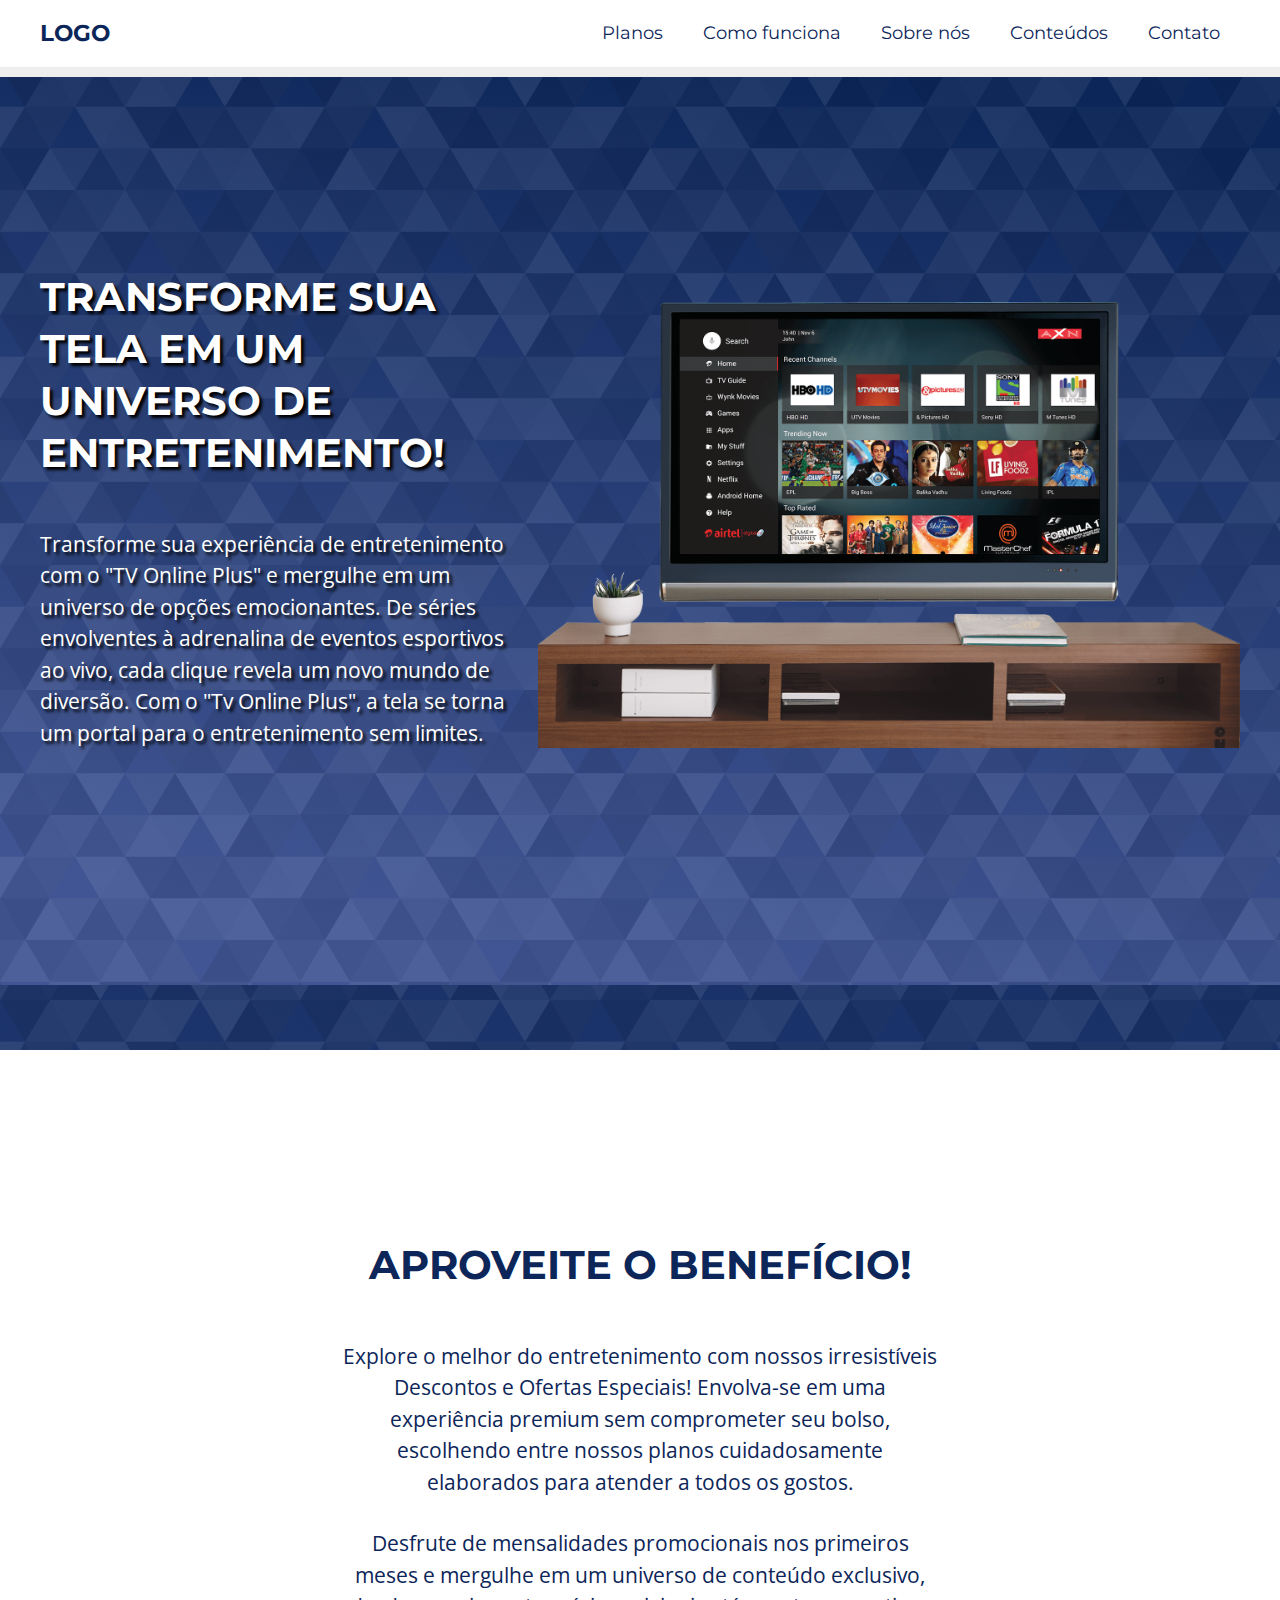
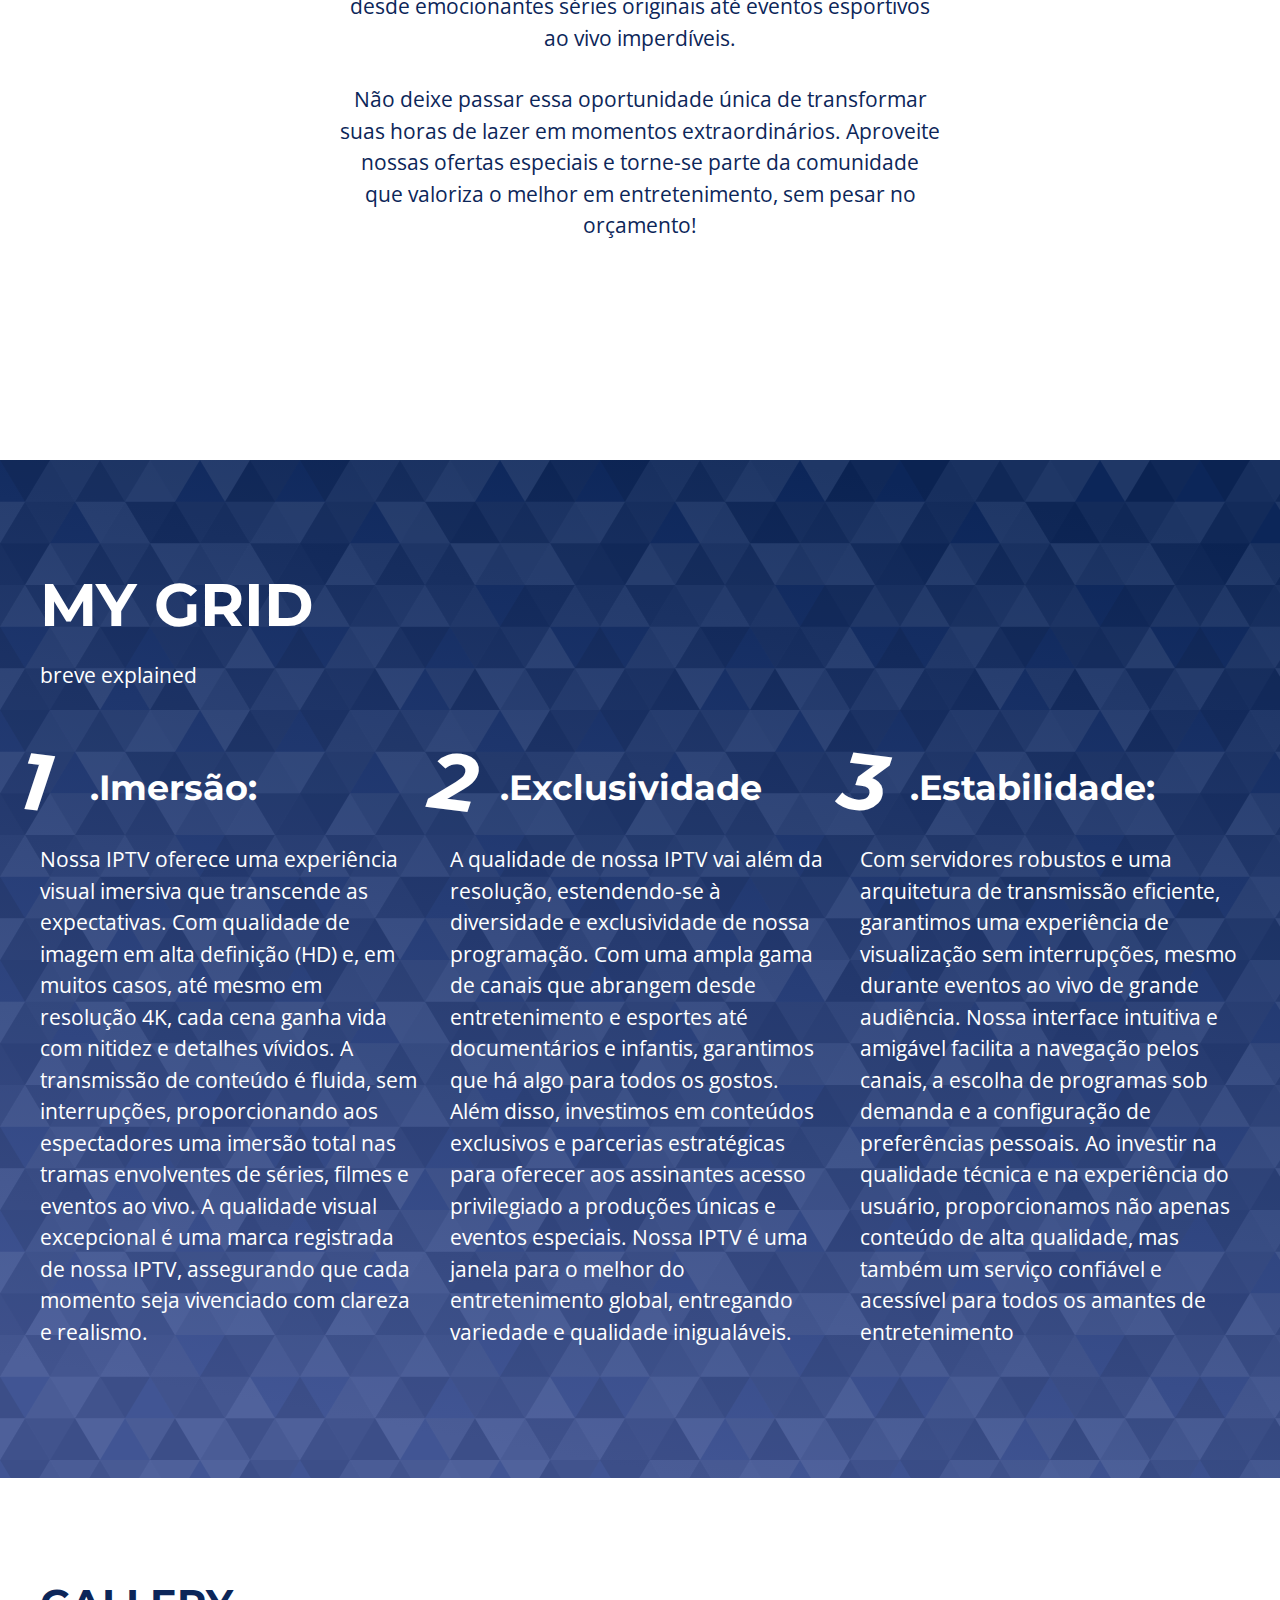
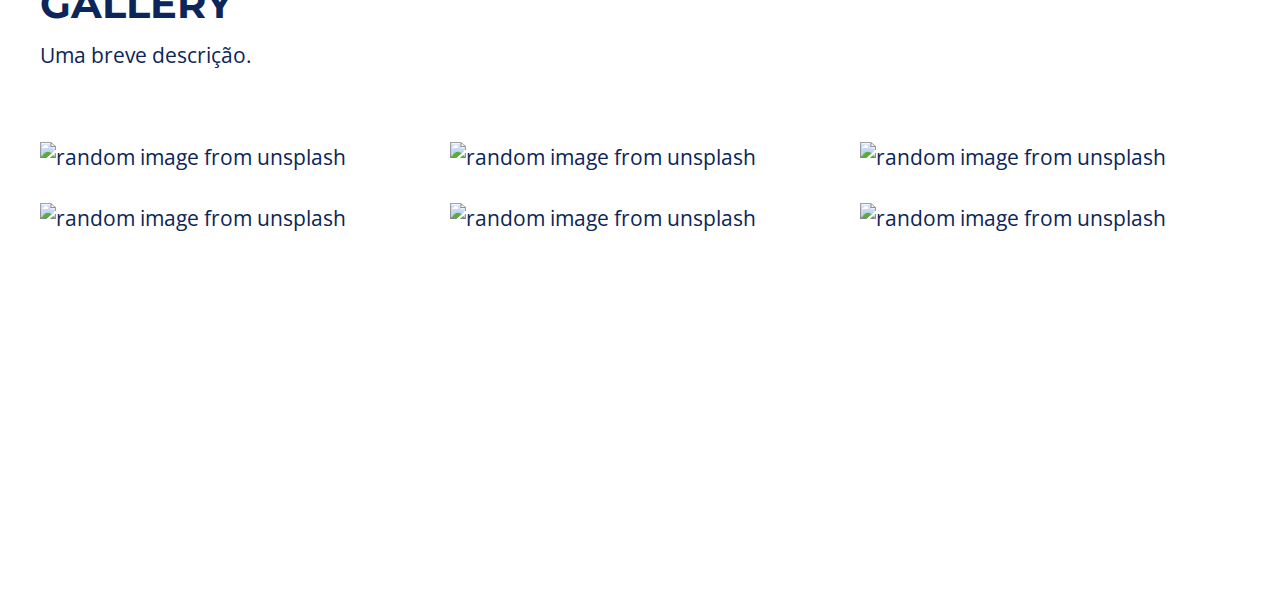
==== index.html @ d96ea889 "grid-img" ====
<!DOCTYPE html>
<html lang="pt-BR">
  <head>
    <meta charset="UTF-8" />
    <meta name="viewport" content="width=device-width, initial-scale=1.0" />

    <link
      href="https://fonts.googleapis.com/css2?family=Montserrat:wght@900&family=Open+Sans:ital,wght@0,400;0,700;1,400&display=swap"
      rel="stylesheet"
    />
    <!--  -->
    <link rel="stylesheet" href="./assets/styles/variables.css" />
    <link rel="stylesheet" href="./assets/styles/elements.css" />
    <link rel="stylesheet" href="./assets/styles/classes.css" />
    <link rel="stylesheet" href="./assets/styles/menu.css" />
    <link rel="stylesheet" href="./assets/styles/style.css" />

    <link rel="preconnect" href="https://fonts.googleapis.com" />
    <link rel="preconnect" href="https://fonts.gstatic.com" crossorigin />
    <link rel="preconnect" href="https://fonts.gstatic.com" />

    <title>Tv Online Plus</title>
  </head>

  <body class="main-bg">
    <aside class="menu white-bg">
      <div class="main-content menu-content">
        <h1><a href="#">logo</a></h1>
        <nav>
          <ul>
            <li><a href="#">Planos</a></li>
            <li><a href="#top3">Como funciona</a></li>
            <li><a href="#grid-one">Sobre nós</a></li>
            <li><a href="#gallery">Conteúdos</a></li>
            <li><a href="#">Contato</a></li>
          </ul>
        </nav>
      </div>
    </aside>

    <div id="intro" class="menu-spacing"></div>

    <section class="intro main-bg section">
      <div class="main-content intro-content">
        <div class="intro-text-content">
          <h2>Transforme sua tela em um universo de entretenimento!</h2>
          <p>
            Transforme sua experiência de entretenimento com o "TV Online Plus"
            e mergulhe em um universo de opções emocionantes. De séries
            envolventes à adrenalina de eventos esportivos ao vivo, cada clique
            revela um novo mundo de diversão. Com o "Tv Online Plus", a tela se
            torna um portal para o entretenimento sem limites.
          </p>
        </div>

        <div class="intro-img">
          <img src="./assets/img/intro-tv.png" alt="descrever imagem" />
        </div>
      </div>
    </section>
    <div id="top3" class="menu-spacing"></div>

    <section class="white-bg section">
      <div class="main-content top3-content">
        <h2>Aproveite o benefício!</h2>
        <p>
          Explore o melhor do entretenimento com nossos irresistíveis Descontos
          e Ofertas Especiais! Envolva-se em uma experiência premium sem
          comprometer seu bolso, escolhendo entre nossos planos cuidadosamente
          elaborados para atender a todos os gostos.
        </p>
        <p>
          Desfrute de mensalidades promocionais nos primeiros meses e mergulhe
          em um universo de conteúdo exclusivo, desde emocionantes séries
          originais até eventos esportivos ao vivo imperdíveis.
        </p>
        <p>
          Não deixe passar essa oportunidade única de transformar suas horas de
          lazer em momentos extraordinários. Aproveite nossas ofertas especiais
          e torne-se parte da comunidade que valoriza o melhor em
          entretenimento, sem pesar no orçamento!
        </p>
      </div>
    </section>

    <!-- <div id="grid-one" class="menu-spacing"></div> -->

    <section id="grid-one" class="grid-one main-bg section">
      <div class="main-content grid-one-content">
        <h1 class="grid-main-heading">my grid</h1>
        <p class="grid-description">breve explained</p>

        <div class="grid">
          <article>
            <h6>.Imersão:</h6>
            <p>
              Nossa IPTV oferece uma experiência visual imersiva que transcende
              as expectativas. Com qualidade de imagem em alta definição (HD) e,
              em muitos casos, até mesmo em resolução 4K, cada cena ganha vida
              com nitidez e detalhes vívidos. A transmissão de conteúdo é
              fluida, sem interrupções, proporcionando aos espectadores uma
              imersão total nas tramas envolventes de séries, filmes e eventos
              ao vivo. A qualidade visual excepcional é uma marca registrada de
              nossa IPTV, assegurando que cada momento seja vivenciado com
              clareza e realismo.
            </p>
          </article>

          <article>
            <h6>.Exclusividade</h6>
            <p>
              A qualidade de nossa IPTV vai além da resolução, estendendo-se à
              diversidade e exclusividade de nossa programação. Com uma ampla
              gama de canais que abrangem desde entretenimento e esportes até
              documentários e infantis, garantimos que há algo para todos os
              gostos. Além disso, investimos em conteúdos exclusivos e parcerias
              estratégicas para oferecer aos assinantes acesso privilegiado a
              produções únicas e eventos especiais. Nossa IPTV é uma janela para
              o melhor do entretenimento global, entregando variedade e
              qualidade inigualáveis.
            </p>
          </article>
          <article>
            <h6>.Estabilidade:</h6>
            <p>
              Com servidores robustos e uma arquitetura de transmissão
              eficiente, garantimos uma experiência de visualização sem
              interrupções, mesmo durante eventos ao vivo de grande audiência.
              Nossa interface intuitiva e amigável facilita a navegação pelos
              canais, a escolha de programas sob demanda e a configuração de
              preferências pessoais. Ao investir na qualidade técnica e na
              experiência do usuário, proporcionamos não apenas conteúdo de alta
              qualidade, mas também um serviço confiável e acessível para todos
              os amantes de entretenimento
            </p>
          </article>
        </div>
      </div>
    </section>

   
  <section id="gallery" class="grid-one white-bg section">
    <div class="main-content grid-one-content">
      <h2 class="grid-main-heading">Gallery</h2>
      <p class="grid-description">Uma breve descrição.</p>

      <div class="grid">
        <div class="gallery-img">
          <img src="http://source.unsplash.com/random/360x360?r=1" alt="random image from unsplash" />
        </div>
        <div class="gallery-img">
          <img src="http://source.unsplash.com/random/360x360?r=2" alt="random image from unsplash" />
        </div>
        <div class="gallery-img">
          <img src="http://source.unsplash.com/random/360x360?r=3" alt="random image from unsplash" />
        </div>
        <div class="gallery-img">
          <img src="http://source.unsplash.com/random/360x360?r=4" alt="random image from unsplash" />
        </div>
        <div class="gallery-img">
          <img src="http://source.unsplash.com/random/360x360?r=5" alt="random image from unsplash" />
        </div>
        <div class="gallery-img">
          <img src="http://source.unsplash.com/random/360x360?r=6" alt="random image from unsplash" />
        </div>
      </div>
    </div>
  </section>


    <!-- <section  class="section white-bg">
     <div  class="main-content">

       <h1 id="gallery">teste</h1>
     </div>
    </section> -->

    <!--  -->
    <script src="./js/motor.js" defer></script>
  </body>
</html>
---- assets/styles/variables.css ----
/*
font-family: 'Montserrat Alternates', sans-serif;
font-family: 'Open Sans', sans-serif;
*/

:root{
    --primary-color: #0C2659;
    --secondary-color: #DC134c;
    --white-color: #ffffff;
    --light-gray-color: #EEEEEE;
    --gap: 3rem;
}
---- assets/styles/elements.css ----
* {
    margin: 0;
    padding: 0;
}

html{
    font-size: 62.5%;
    scroll-behavior: smooth;
}

body{
    font-family: 'Open Sans', sans-serif;
    font-size: 2.1rem;
    color: var(--primary-color);
    line-height: 1.5;
}


h1, h2, h3, h4, h5, h6 {
    font-family: 'Montserrat', sans-serif;
}

h1{
    font-size: 6rem;
    text-transform: uppercase;
}

h2{
    font-size: 4.0rem;
    margin-bottom: 5rem;
    text-transform: uppercase;
    line-height: 1.3;
}


h3{
    font-size: 5rem;
}

h4{
    font-size: 4.5rem;
}

h5{
    font-size: 4rem;
}

h6{
    font-size: 3.5rem;
}

a{
    text-decoration: none;
}

p{
    margin-bottom: 3rem;
}
---- assets/styles/classes.css ----
.main-bg{
    color: var(--white-color);
    background-image: url(/assets/img/bg-subtle-prism.svg);
    background-size: cover;
    background-position: center center;
    

}
.white-bg{
    background: var(--white-color);
    color: var(--primary-color);
}

.main-content{
    max-width: 120rem;
    margin: 0 auto;
    padding: 10rem var(--gap);
    /* padding-top: 0;
    padding-bottom: 0; */
}

.section{
    min-height: 80vh;
}

.menu-spacing{
    height: 6.5rem;background: none;
}
---- assets/styles/menu.css ----
.menu{
    position:fixed;
    top: 0;
    left: 0;
    right: 0;
    width: 100%;
    z-index: 1;
    border-bottom: 1rem solid var(--light-gray-color);
    
}

.menu h1{
    color: var(--primary-color);
    font-size: 2.3rem;
}
.menu h1 a{
    color: inherit;
}

.menu-content{
    display: flex;
    justify-content: space-between;
    align-items: center;
    padding-top: 0;
    padding-bottom: 0;
}

.menu ul{
    list-style: none;
    display: flex;
    margin-bottom: 0;
}

.menu ul li a{
    display: block;
    padding: 2rem;
    font-size: 1.8rem;
    font-family: 'Montserrat', sans-serif;
    color: var(--primary-color);
    position: relative;
}

.menu ul li a::after{
    content: '';
    position: absolute;
    bottom: 1rem;
    left: 50%;
    width: 0;
    height: 0.3rem;
    background: var(--secondary-color);
    transition: all 300ms ease-in-out;
}

.menu ul li a:hover::after{
    width: 50%;
    left: 25%;
}
---- assets/styles/style.css ----
.intro-content{
    position: relative;
    /* top: 1rem; */
    display: grid;
    grid-template-columns: 1fr 1.5fr;
    gap: var(--gap);
    min-height: 80vh;
}

.intro-text-content, .intro-img{
    text-shadow: 3px 3px 3px black;
    display: flex;
    flex-flow: column wrap;
    justify-content: center;
}
.intro-img img,
.intro-img svg {
    /* display: flex; */
    max-width: 100%;
    height: auto;
}

.top3-content{
    max-width: 60rem;
    display: flex;
    flex-direction: column;
    flex-wrap: nowrap;
    justify-content: center;
    height: 90vh;
    text-align: center;
}

.grid-one-content{
    display: flex;
    flex-flow: column wrap;
    justify-content: center;
    /* height: 100vh; */
}

.grid{
    display: grid;
    grid-template-columns: repeat(3, 1fr);
    gap: var(--gap);
    counter-reset: grid-counter;
}

.grid h6{
    position: relative;
    padding-left: 5rem;
    padding-bottom: 3rem;
}

.grid h6::before{
    counter-increment: grid-counter;
    content: counter(grid-counter);
    position: absolute;
    font-size: 8rem;
    font-style: italic;
    top: -4rem;
    left: -2rem;
    transform: rotate(7deg);

}

.grid-main-heading{
    margin-bottom: 1rem;
}

.grid-description{
    padding-bottom: 4rem;
}

.gallery-img {
    width: 100%;
    max-width: 36rem;
    max-height: 36rem;
    overflow: hidden;
  }

.gallery-img img {
    transition: all 300ms ease-in-out;
  }
  
  .gallery-img img:hover {
    transform: translate(-3%, 3%) scale(1.2) rotate(5deg);
  }
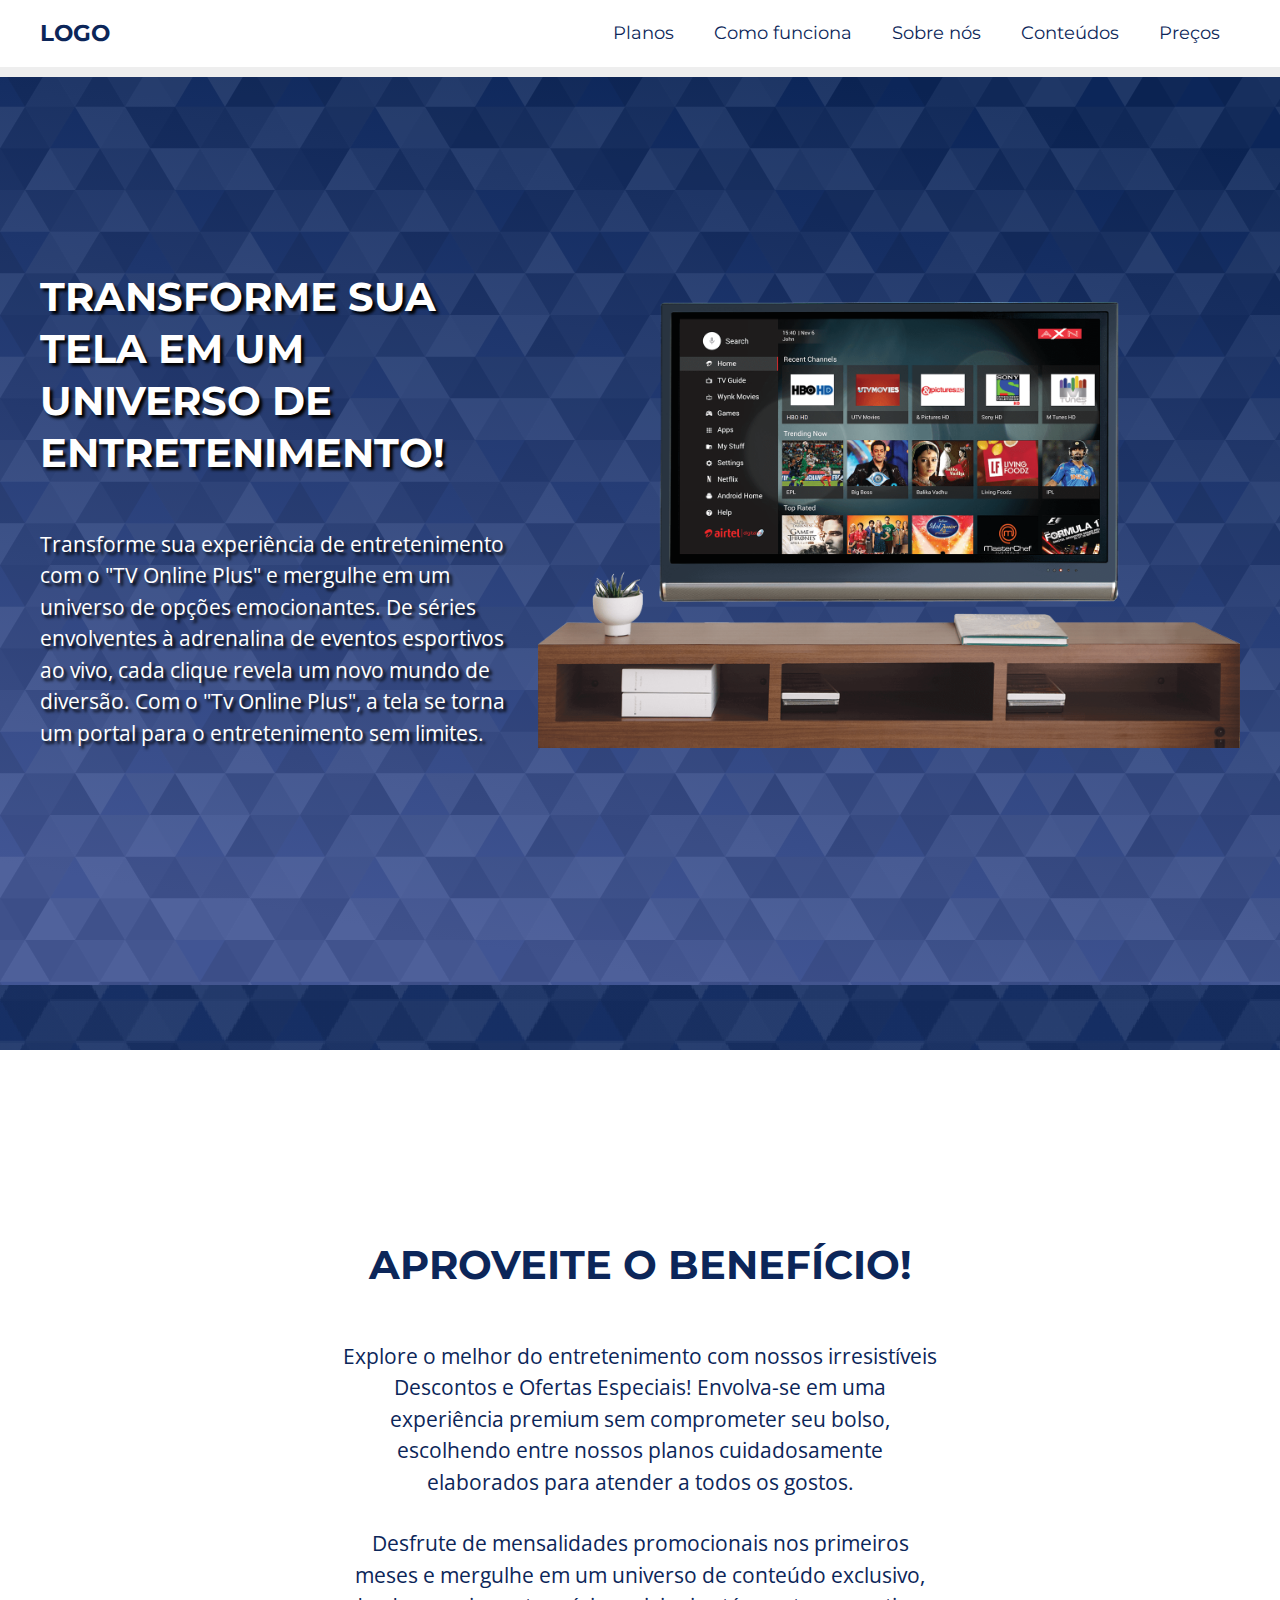
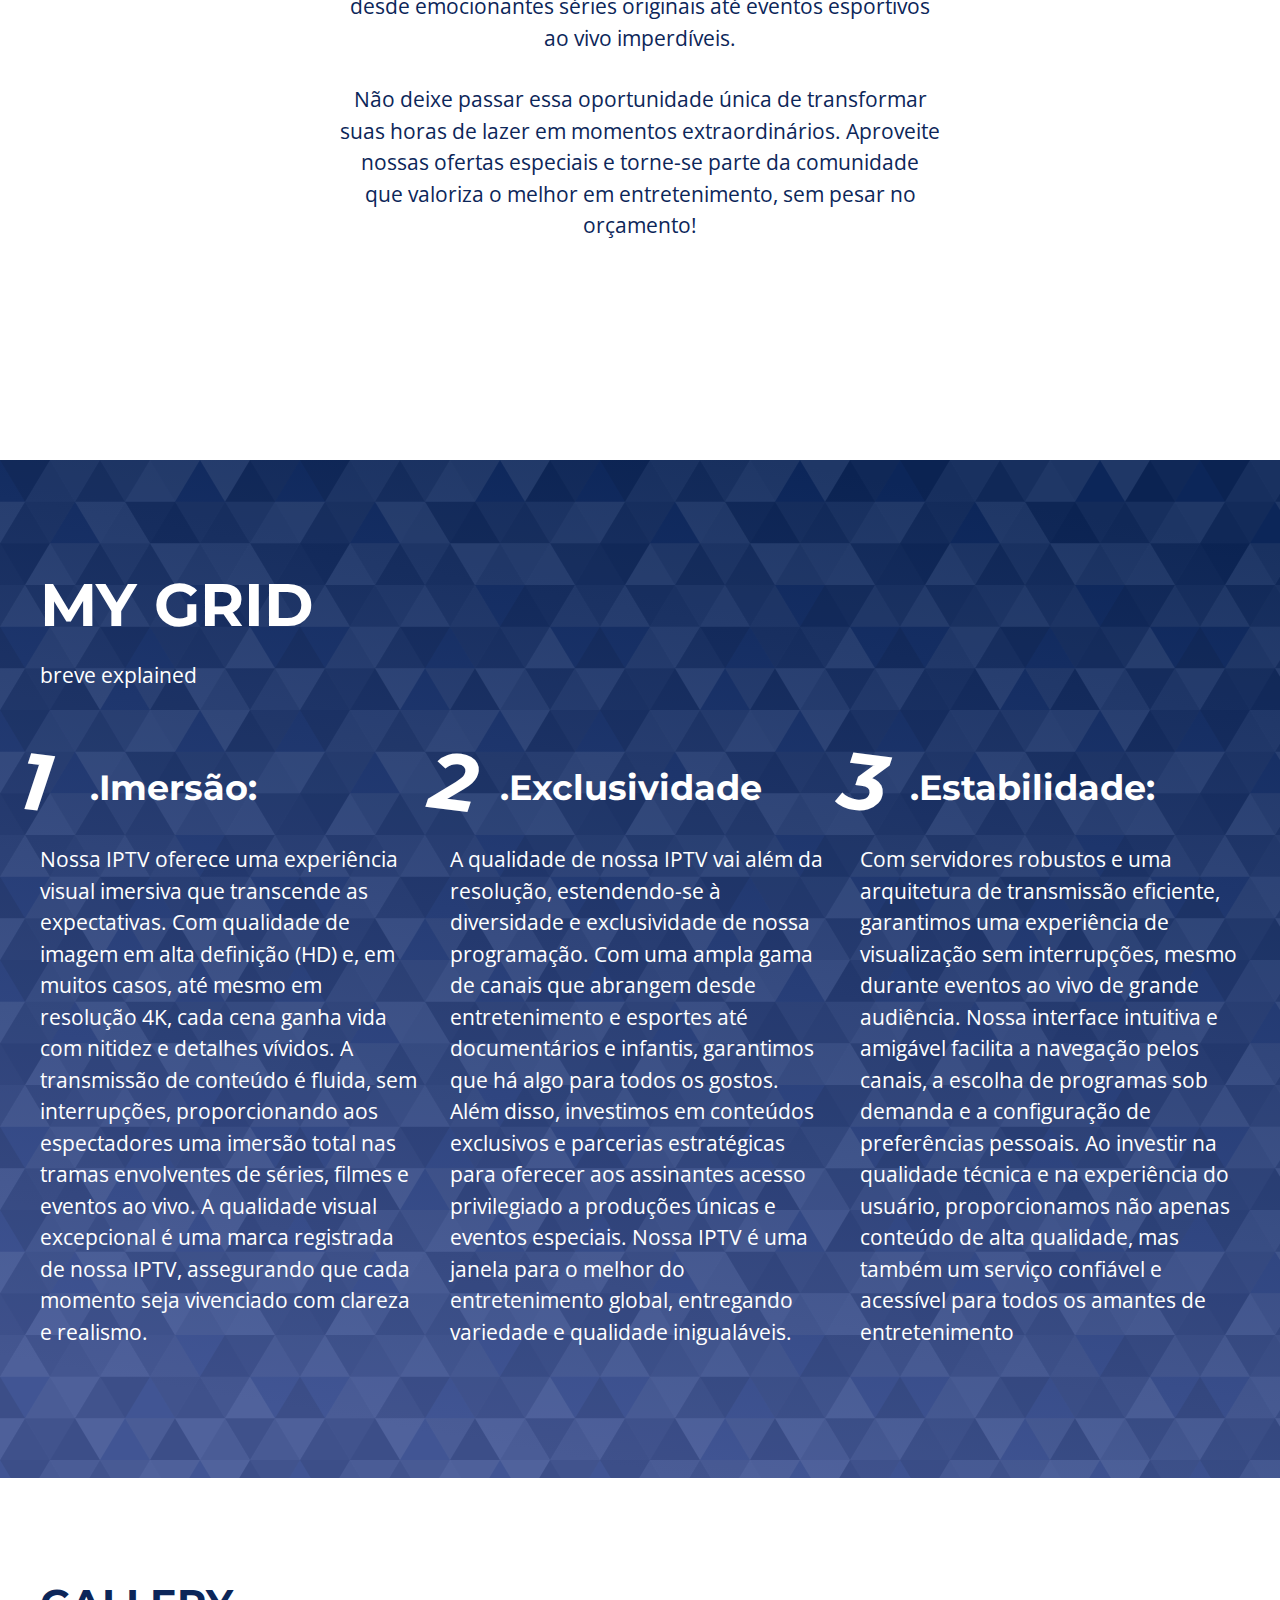
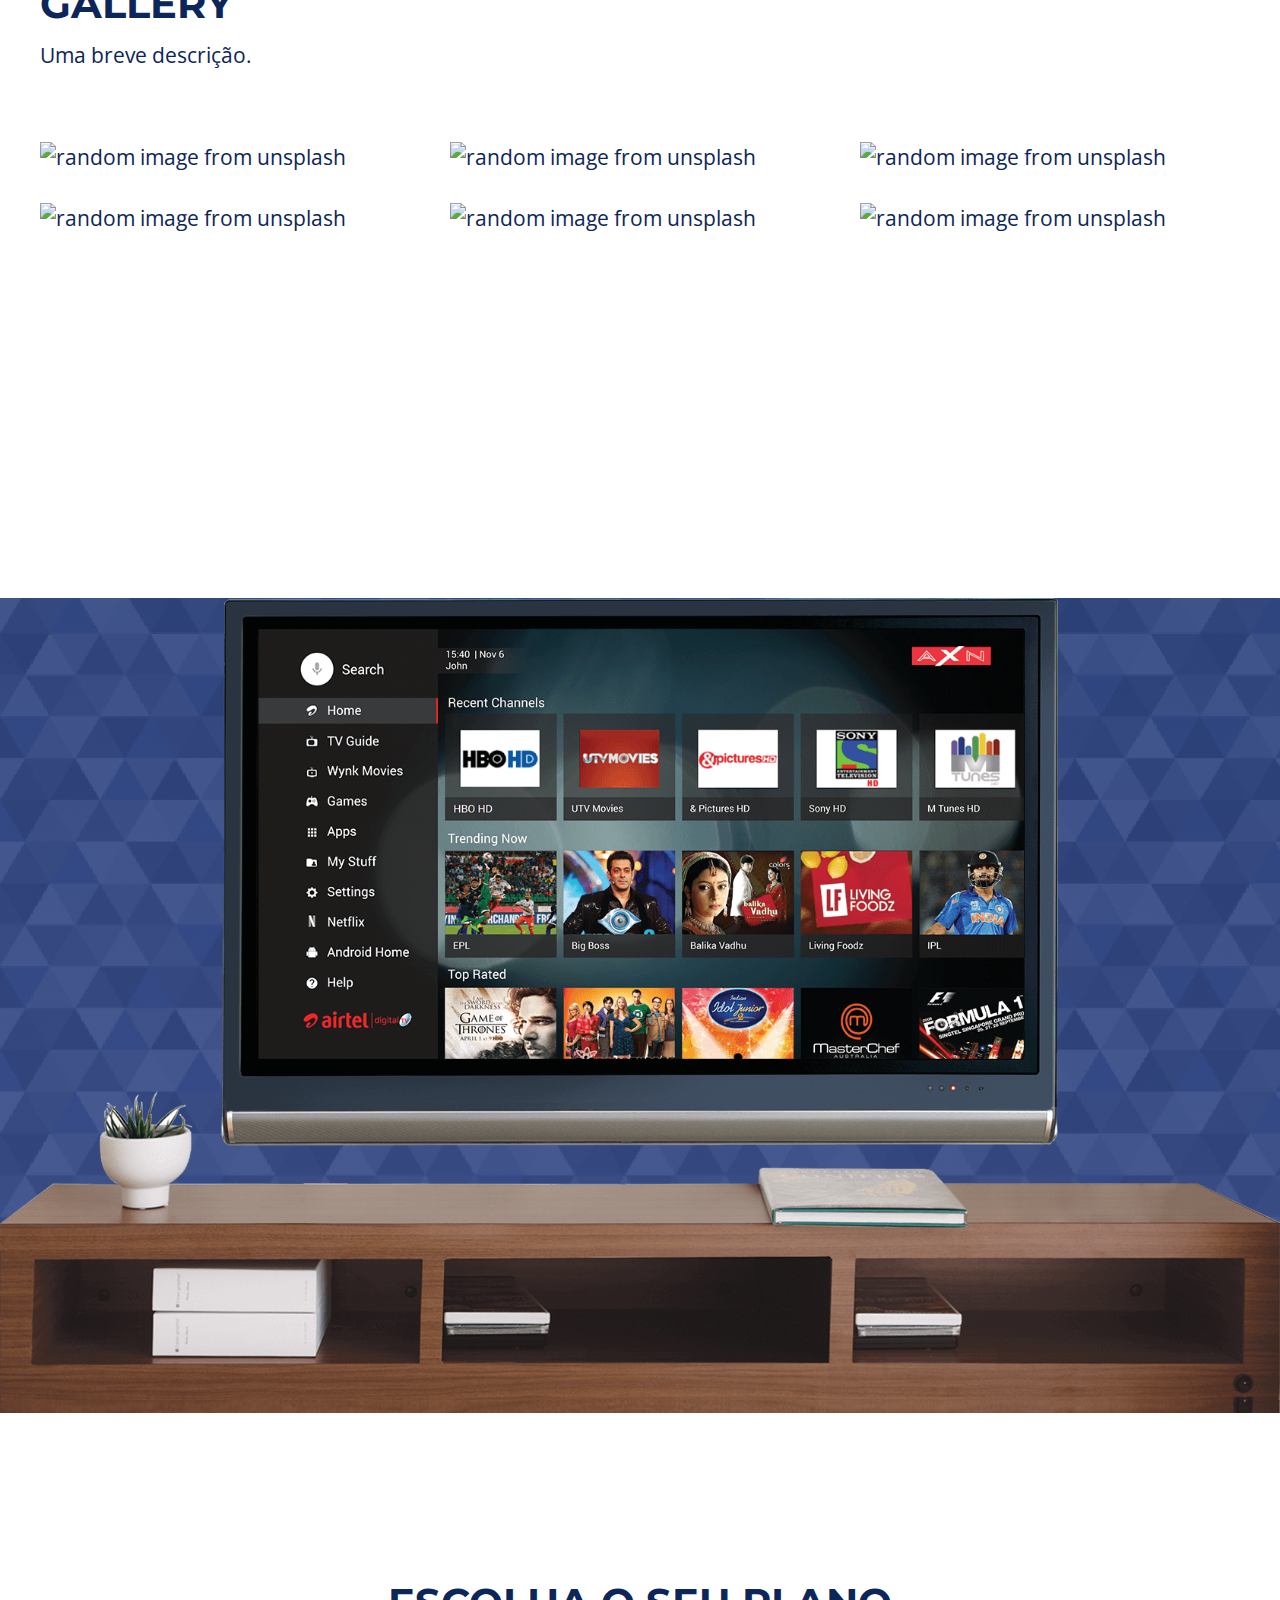
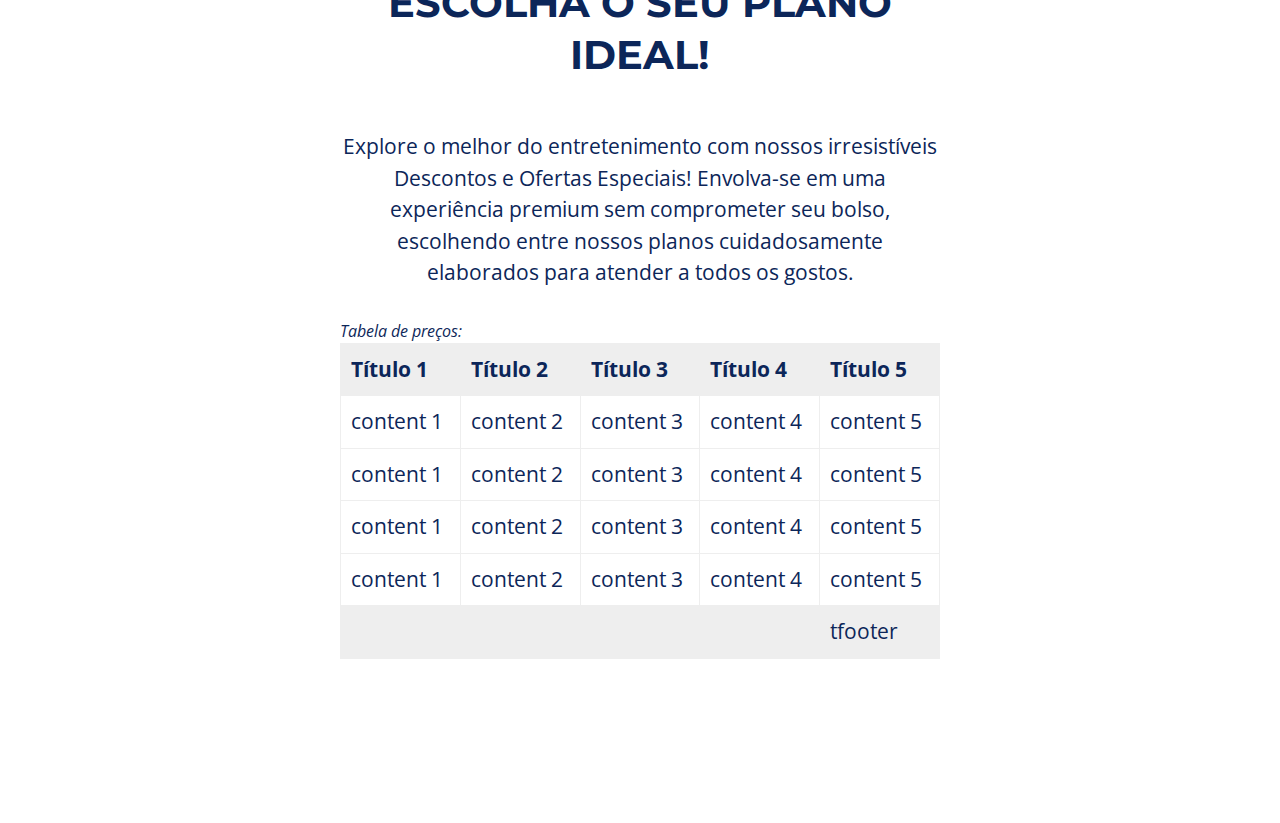
==== commit 0a305e90: "table-ok" ====
--- a/index.html
+++ b/index.html
@@ -32,7 +32,7 @@
             <li><a href="#top3">Como funciona</a></li>
             <li><a href="#grid-one">Sobre nós</a></li>
             <li><a href="#gallery">Conteúdos</a></li>
-            <li><a href="#">Contato</a></li>
+            <li><a href="#contato">Preços</a></li>
           </ul>
         </nav>
       </div>
@@ -168,14 +168,82 @@
   </section>
 
 
-    <!-- <section  class="section white-bg">
-     <div  class="main-content">
-
-       <h1 id="gallery">teste</h1>
-     </div>
-    </section> -->
-
-    <!--  -->
-    <script src="./js/motor.js" defer></script>
-  </body>
+      <div class="intro-img">
+        <img src="./assets/img/intro-tv.png" alt="descrever imagem" />
+      </div>
+    </div>
+  </section>
+  <div id="contato"></div>
+  
+  <section class="white-bg section">
+    <div class="main-content top3-content">
+      <h2>Escolha o seu plano ideal!</h2>
+      <p>
+        Explore o melhor do entretenimento com nossos irresistíveis Descontos
+        e Ofertas Especiais! Envolva-se em uma experiência premium sem
+        comprometer seu bolso, escolhendo entre nossos planos cuidadosamente
+        elaborados para atender a todos os gostos.
+      </p>
+      <div class="reponsive-table">
+        
+        <table>
+          <caption>
+            Tabela de preços:
+            <thead>
+              <tr>
+                <th>Título 1</th>
+                <th>Título 2</th>
+                <th>Título 3</th>
+                <th>Título 4</th>
+                <th>Título 5</th>
+              </tr>
+            </thead>
+            <tbody>
+              <tr>
+                <td>content 1</td>
+                <td>content 2</td>
+                <td>content 3</td>
+                <td>content 4</td>
+                <td>content 5</td>
+              </tr>
+              <tr>
+                <td>content 1</td>
+                <td>content 2</td>
+                <td>content 3</td>
+                <td>content 4</td>
+                <td>content 5</td>
+              </tr>
+              <tr>
+                <td>content 1</td>
+                <td>content 2</td>
+                <td>content 3</td>
+                <td>content 4</td>
+                <td>content 5</td>
+              </tr>
+              <tr>
+                <td>content 1</td>
+                <td>content 2</td>
+                <td>content 3</td>
+                <td>content 4</td>
+                <td>content 5</td>
+              </tr>
+            </tbody>
+            <tfoot>
+              <tr>
+                <td></td>
+                <td></td>
+                <td></td>
+                <td></td>
+                <td>tfooter</td>
+              </tr>
+            </tfoot>
+          </caption>
+        </table>
+      </div>
+  </div>
+</section>
+
+<!--  -->
+<script src="./js/motor.js" defer></script>
+</body>
 </html>
--- a/assets/styles/elements.css
+++ b/assets/styles/elements.css
@@ -55,4 +55,32 @@
 
 p{
     margin-bottom: 3rem;
+}
+
+.reponsive-table{
+    overflow: hidden;
+    overflow-x: auto;
+}
+
+table{
+    min-width: 360px;
+    width: 100%;
+    border-collapse: collapse;
+}
+table caption{
+    font-style: italic;
+    font-size: 1.6rem;
+    text-align: left;
+}
+
+table td, table th{
+    white-space: nowrap;
+    padding: 1rem;
+    text-align: left;
+    border: 1px solid var(--light-gray-color);
+}
+
+tfoot td, table th{
+    
+    background: var(--light-gray-color);
 }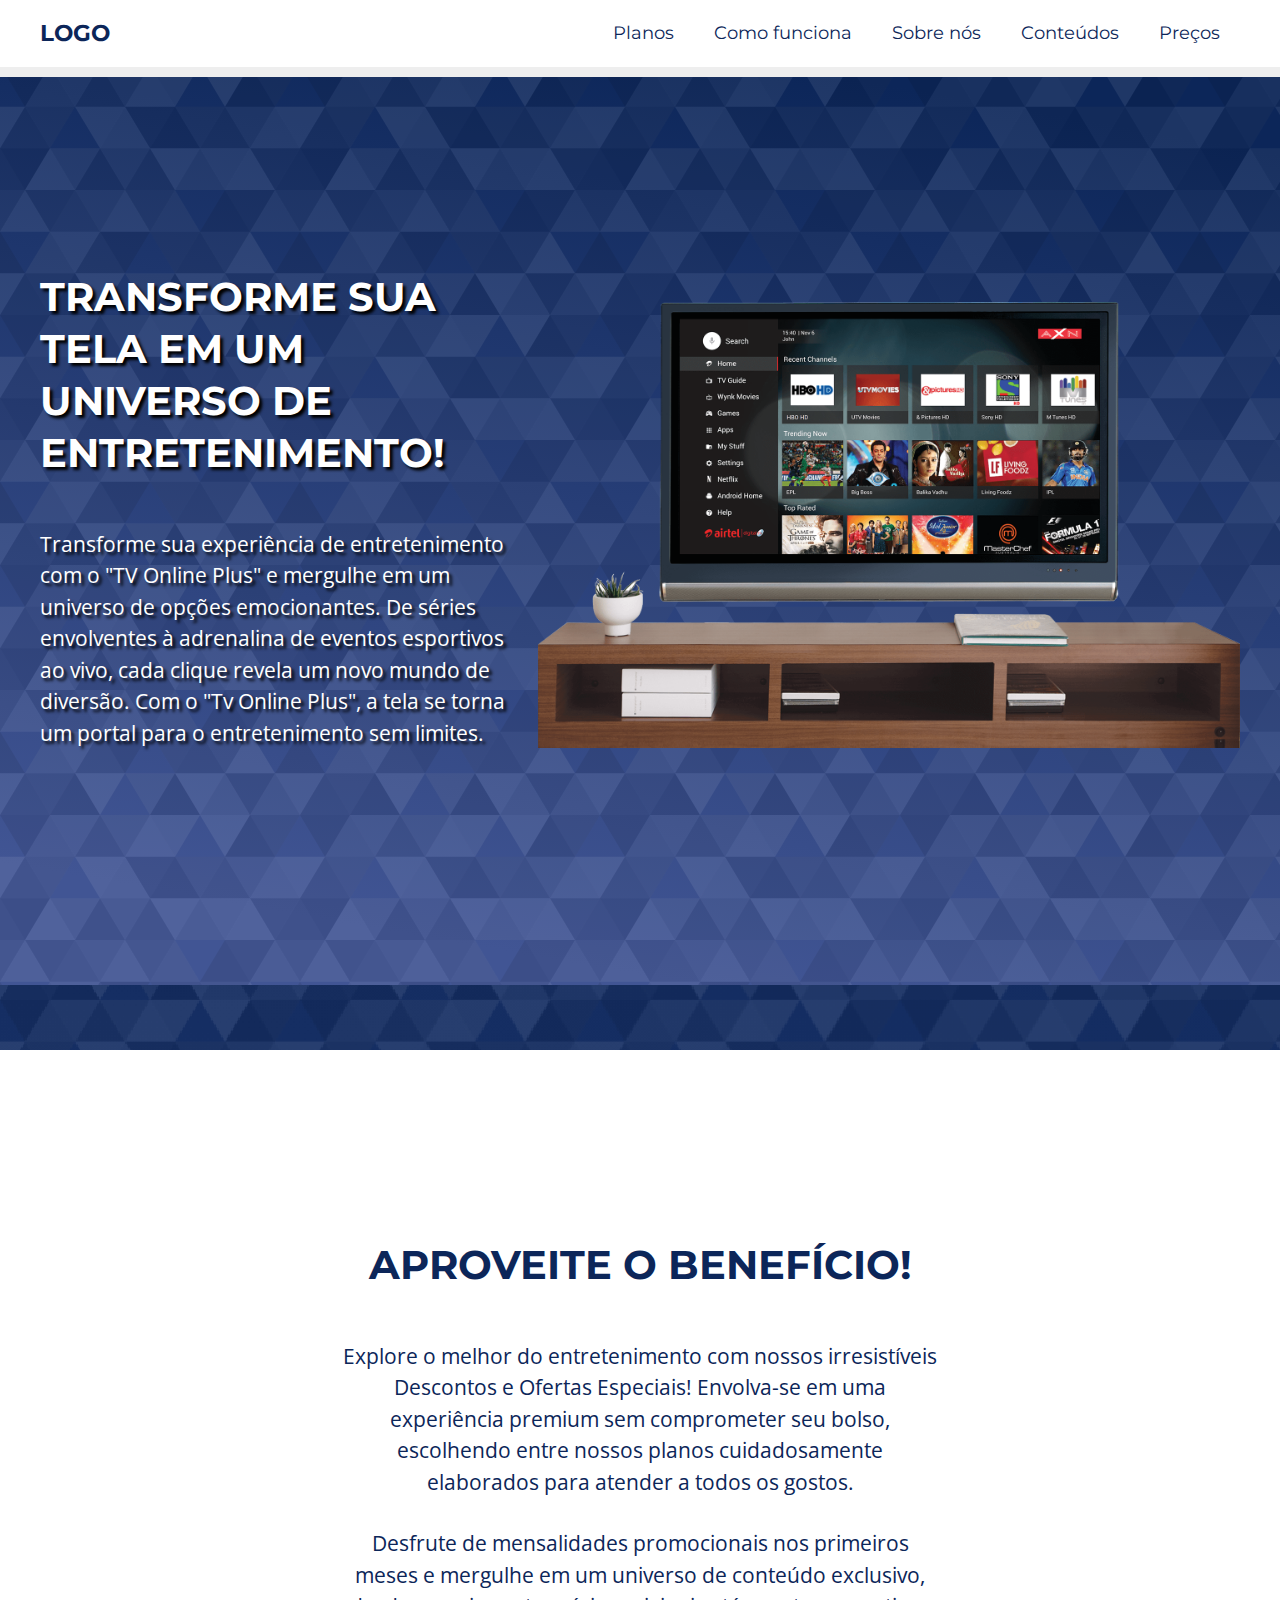
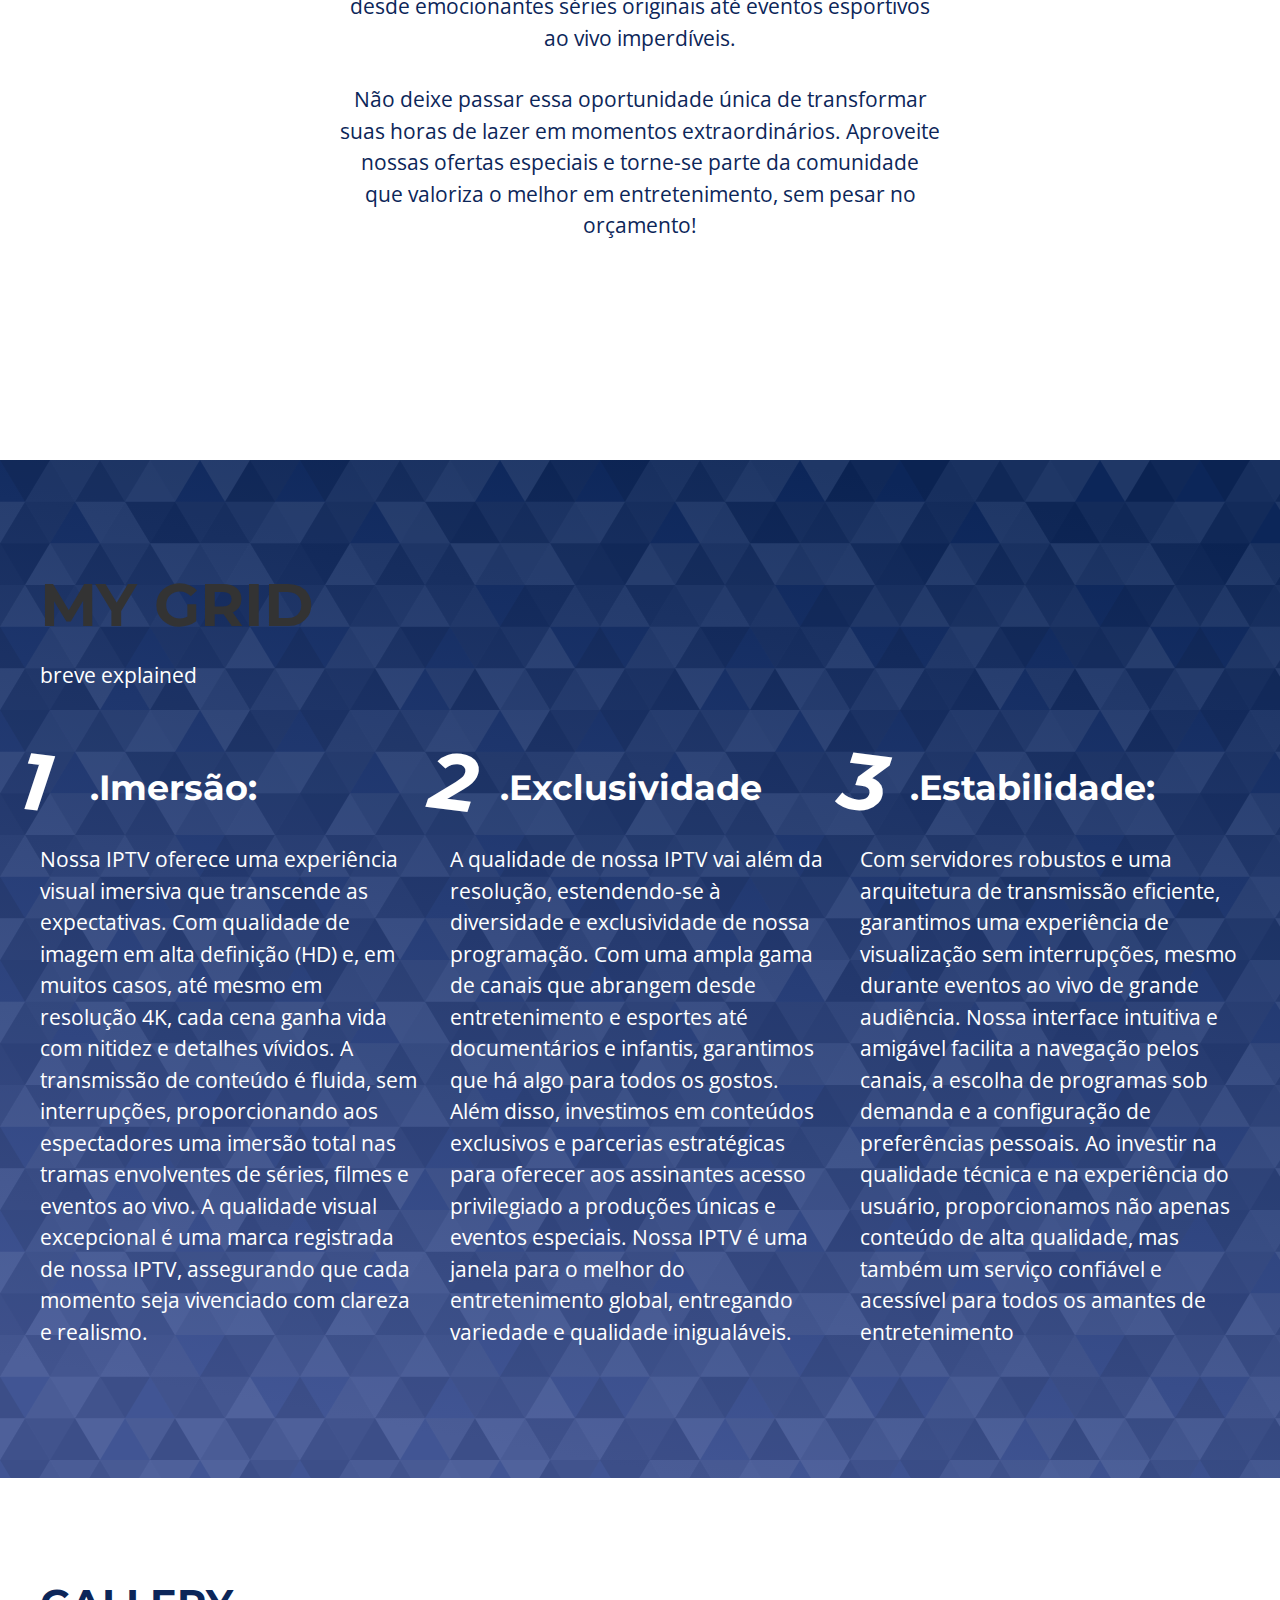
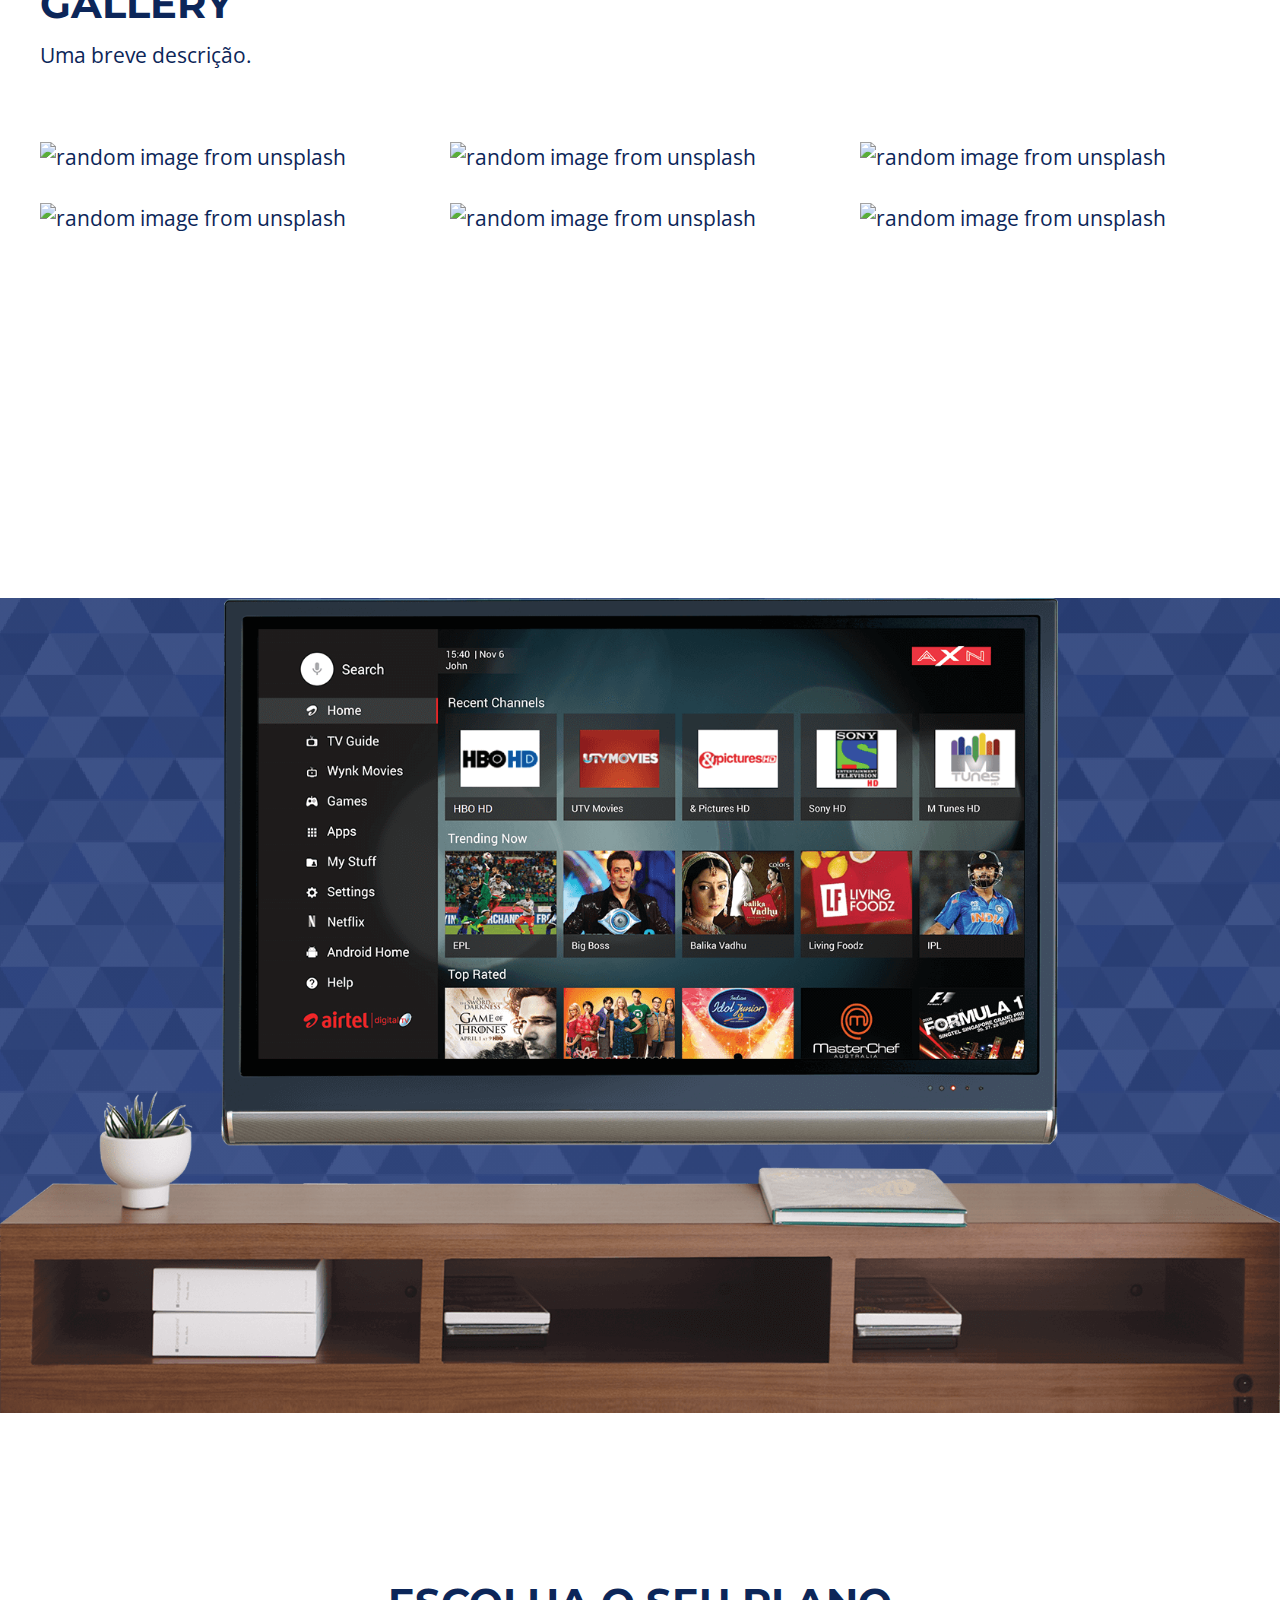
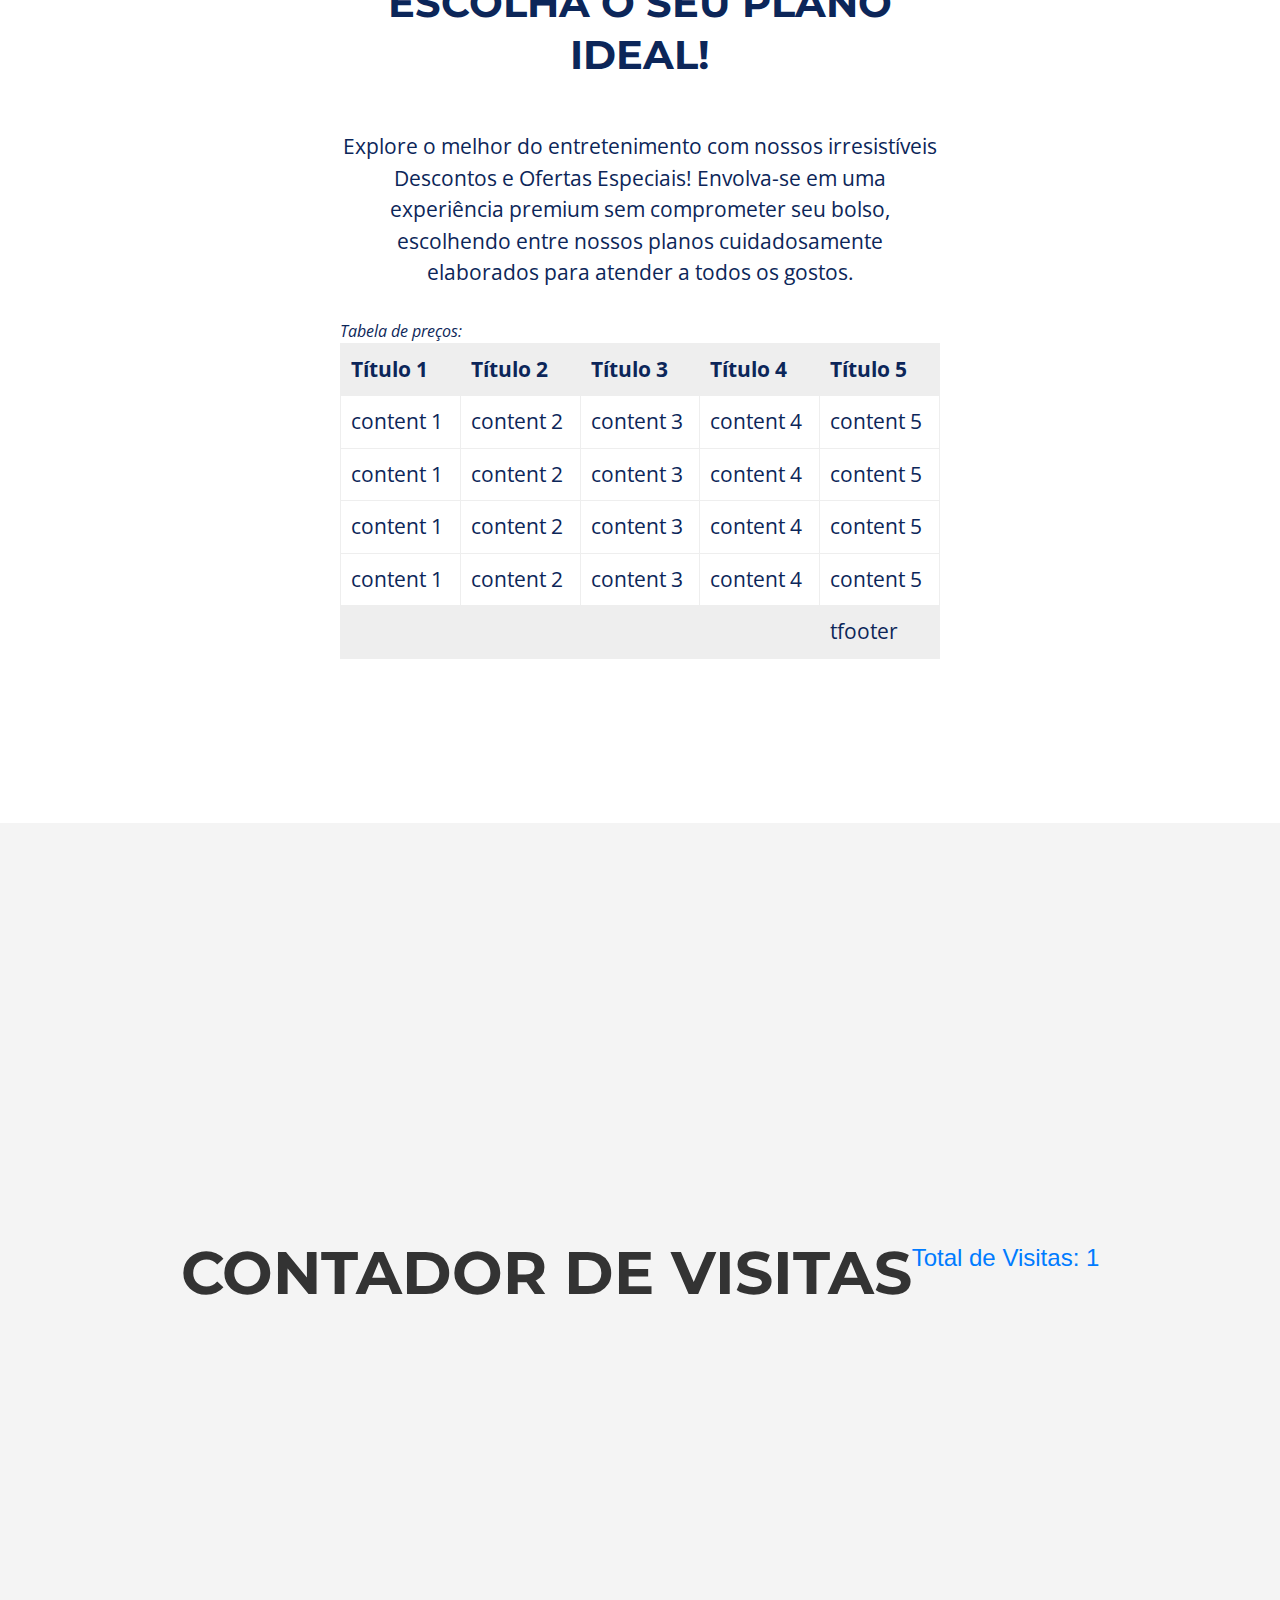
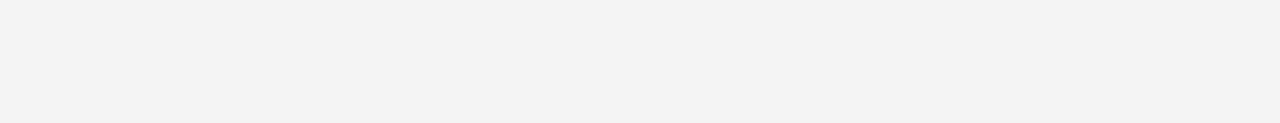
==== commit 45d3f041: "inclusão do contador de visitas" ====
--- a/index.html
+++ b/index.html
@@ -11,6 +11,7 @@
     <!--  -->
     <link rel="stylesheet" href="./assets/styles/variables.css" />
     <link rel="stylesheet" href="./assets/styles/elements.css" />
+    <link rel="stylesheet" href="./assets/styles/couter.css" />
     <link rel="stylesheet" href="./assets/styles/classes.css" />
     <link rel="stylesheet" href="./assets/styles/menu.css" />
     <link rel="stylesheet" href="./assets/styles/style.css" />
@@ -243,7 +244,14 @@
   </div>
 </section>
 
-<!--  -->
-<script src="./js/motor.js" defer></script>
+
+
+<!--motor-couter js  -->
+<div class="motor-counter">
+  <h1>Contador de Visitas</h1>
+  <p id="counter">Carregando...</p>
+</div>
+
+<script src="./assets/js/motor.js" defer></script>
 </body>
 </html>
--- a/assets/styles/couter.css
+++ b/assets/styles/couter.css
@@ -0,0 +1,22 @@
+
+
+.motor-counter {
+    text-align: center;
+    font-family: 'Arial', sans-serif;
+    margin: 0;
+    padding: 0;
+    display: flex;
+    align-items: center;
+    justify-content: center;
+    height: 100vh;
+    background-color: #f4f4f4;
+}
+
+h1 {
+    color: #333;
+}
+
+#counter {
+    font-size: 24px;
+    color: #007BFF;
+}
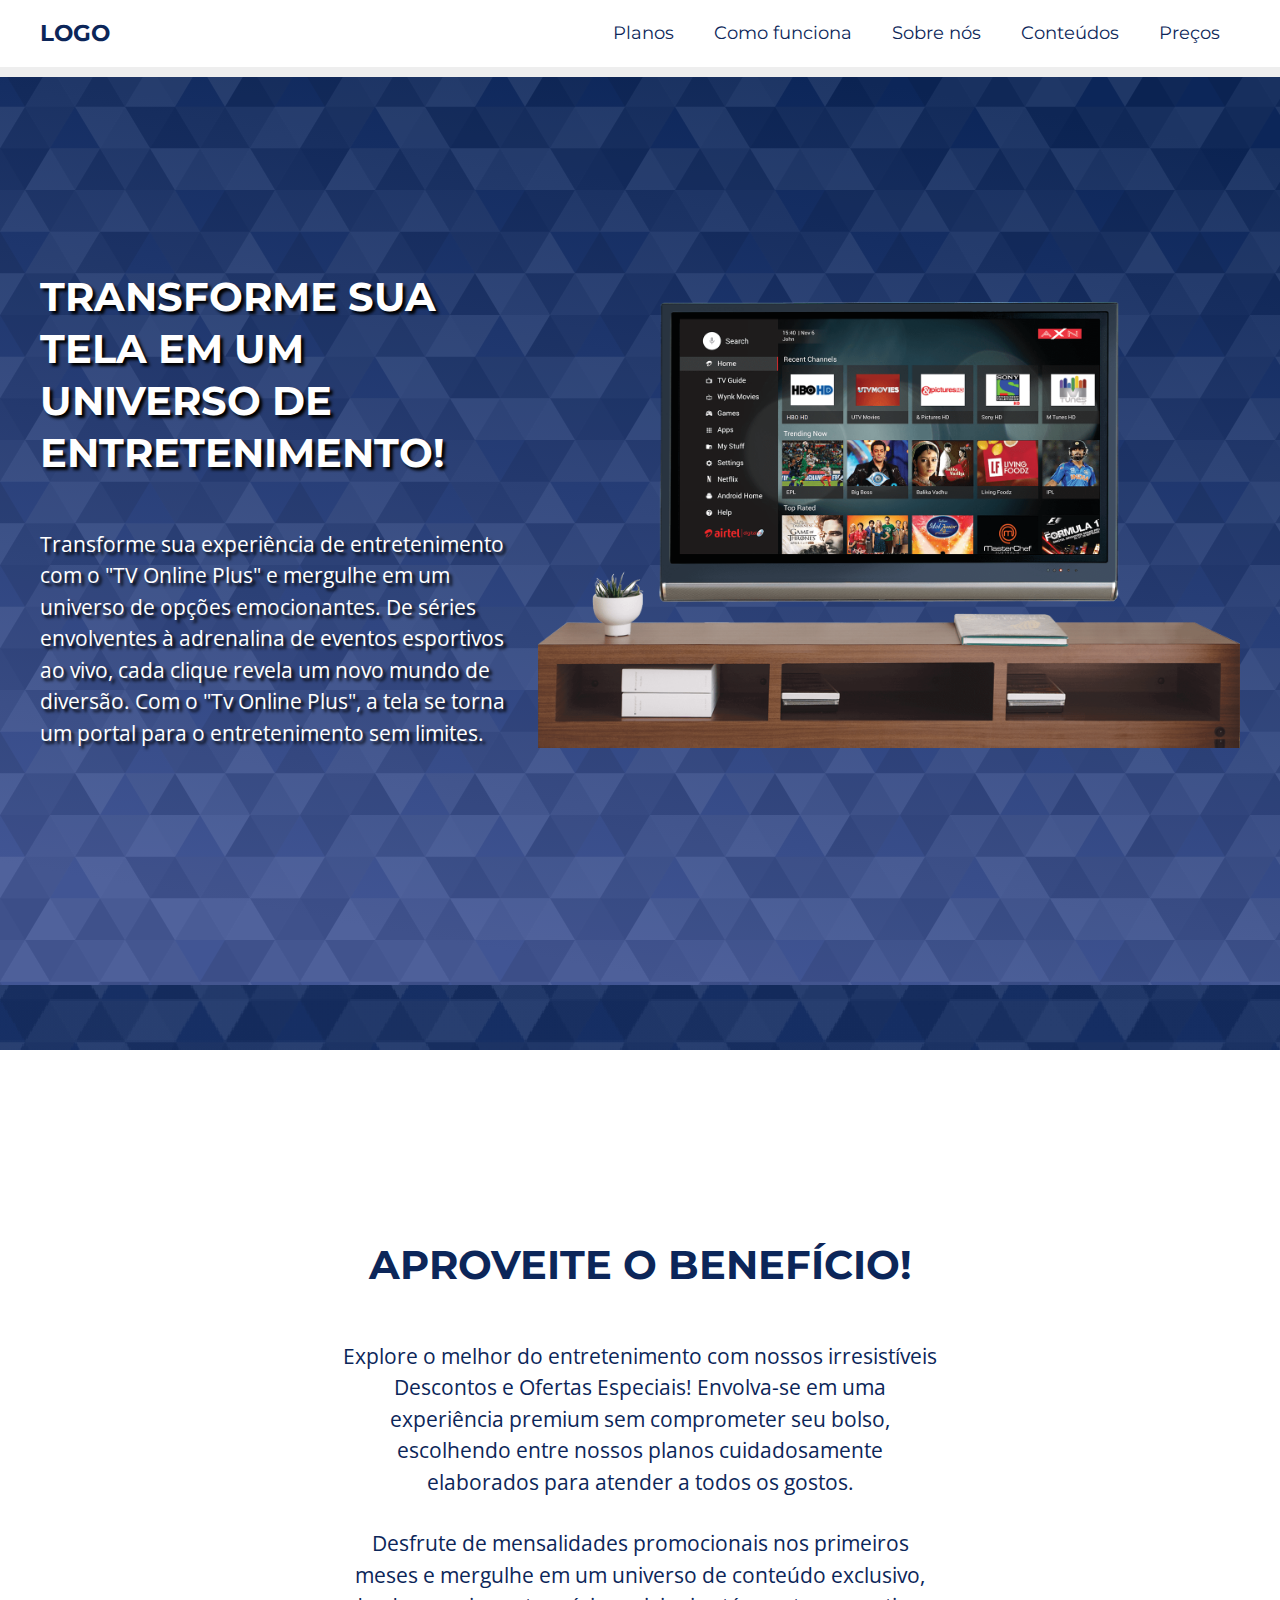
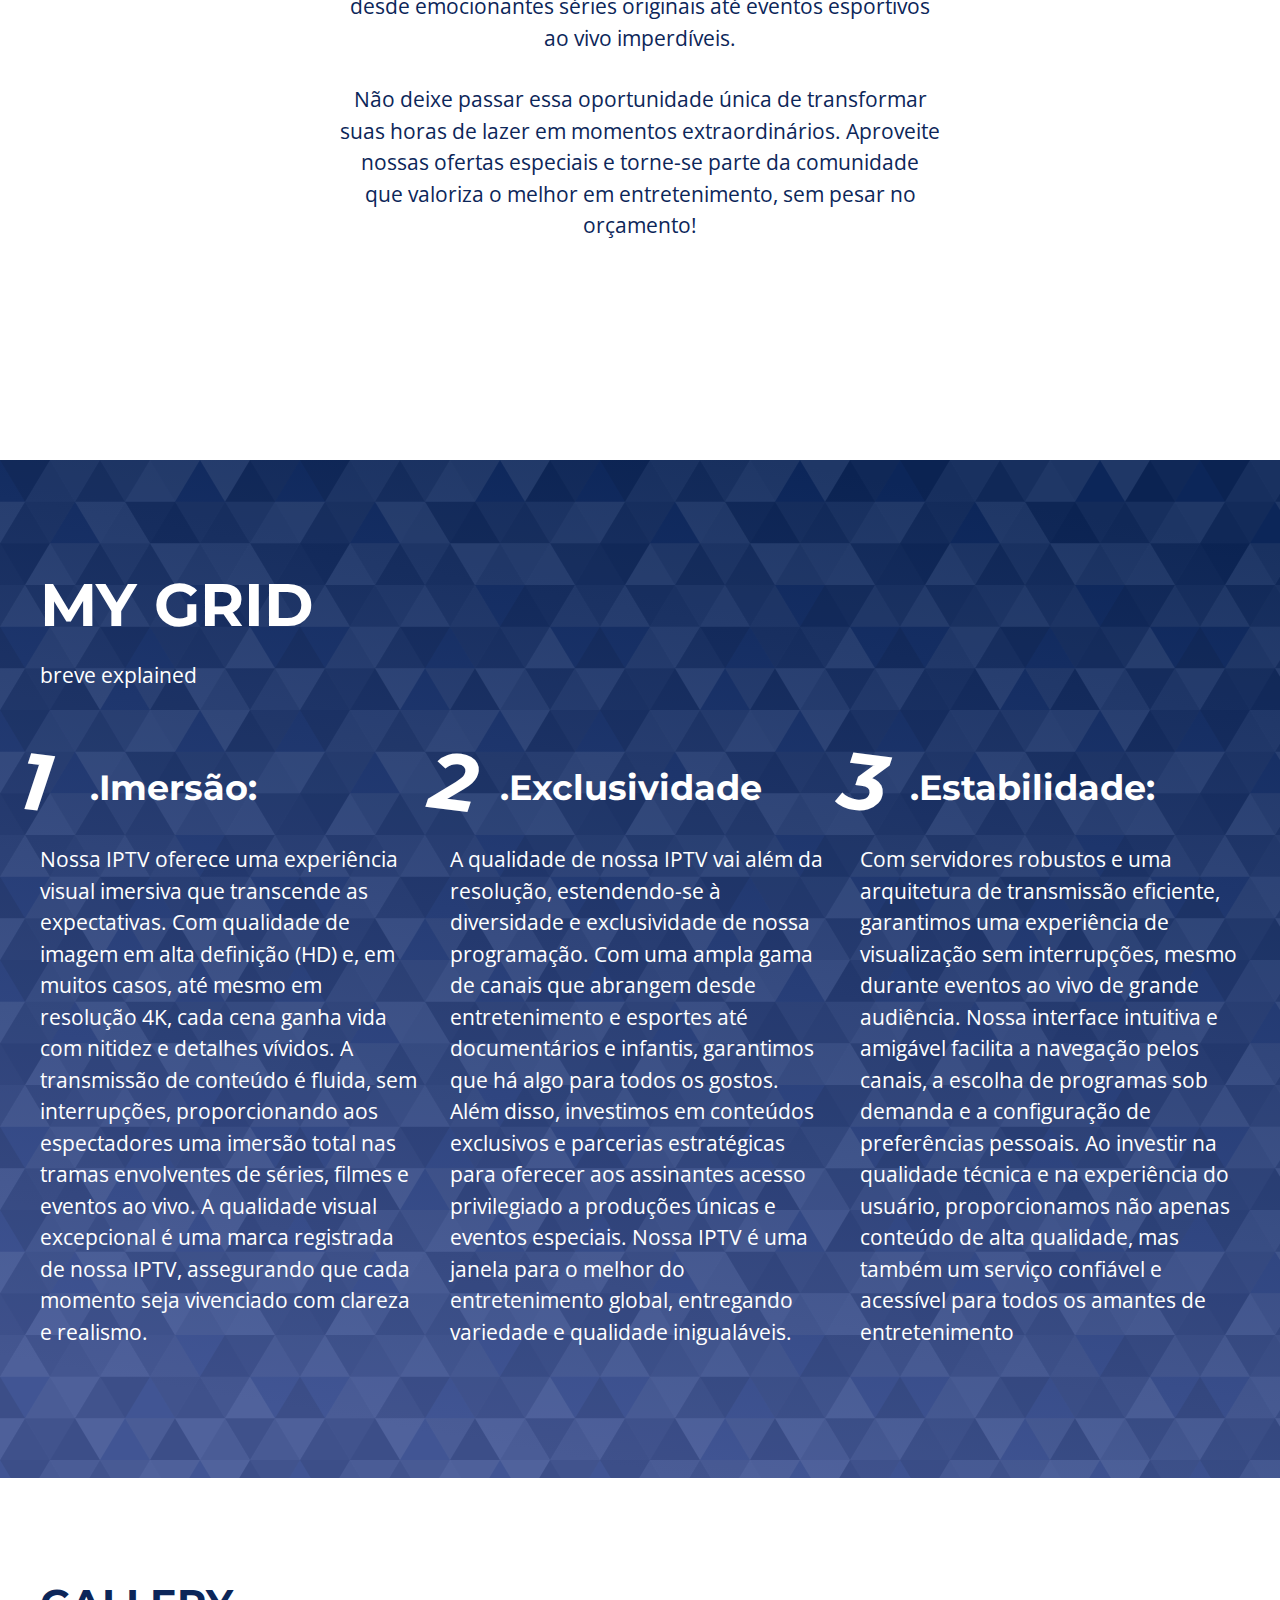
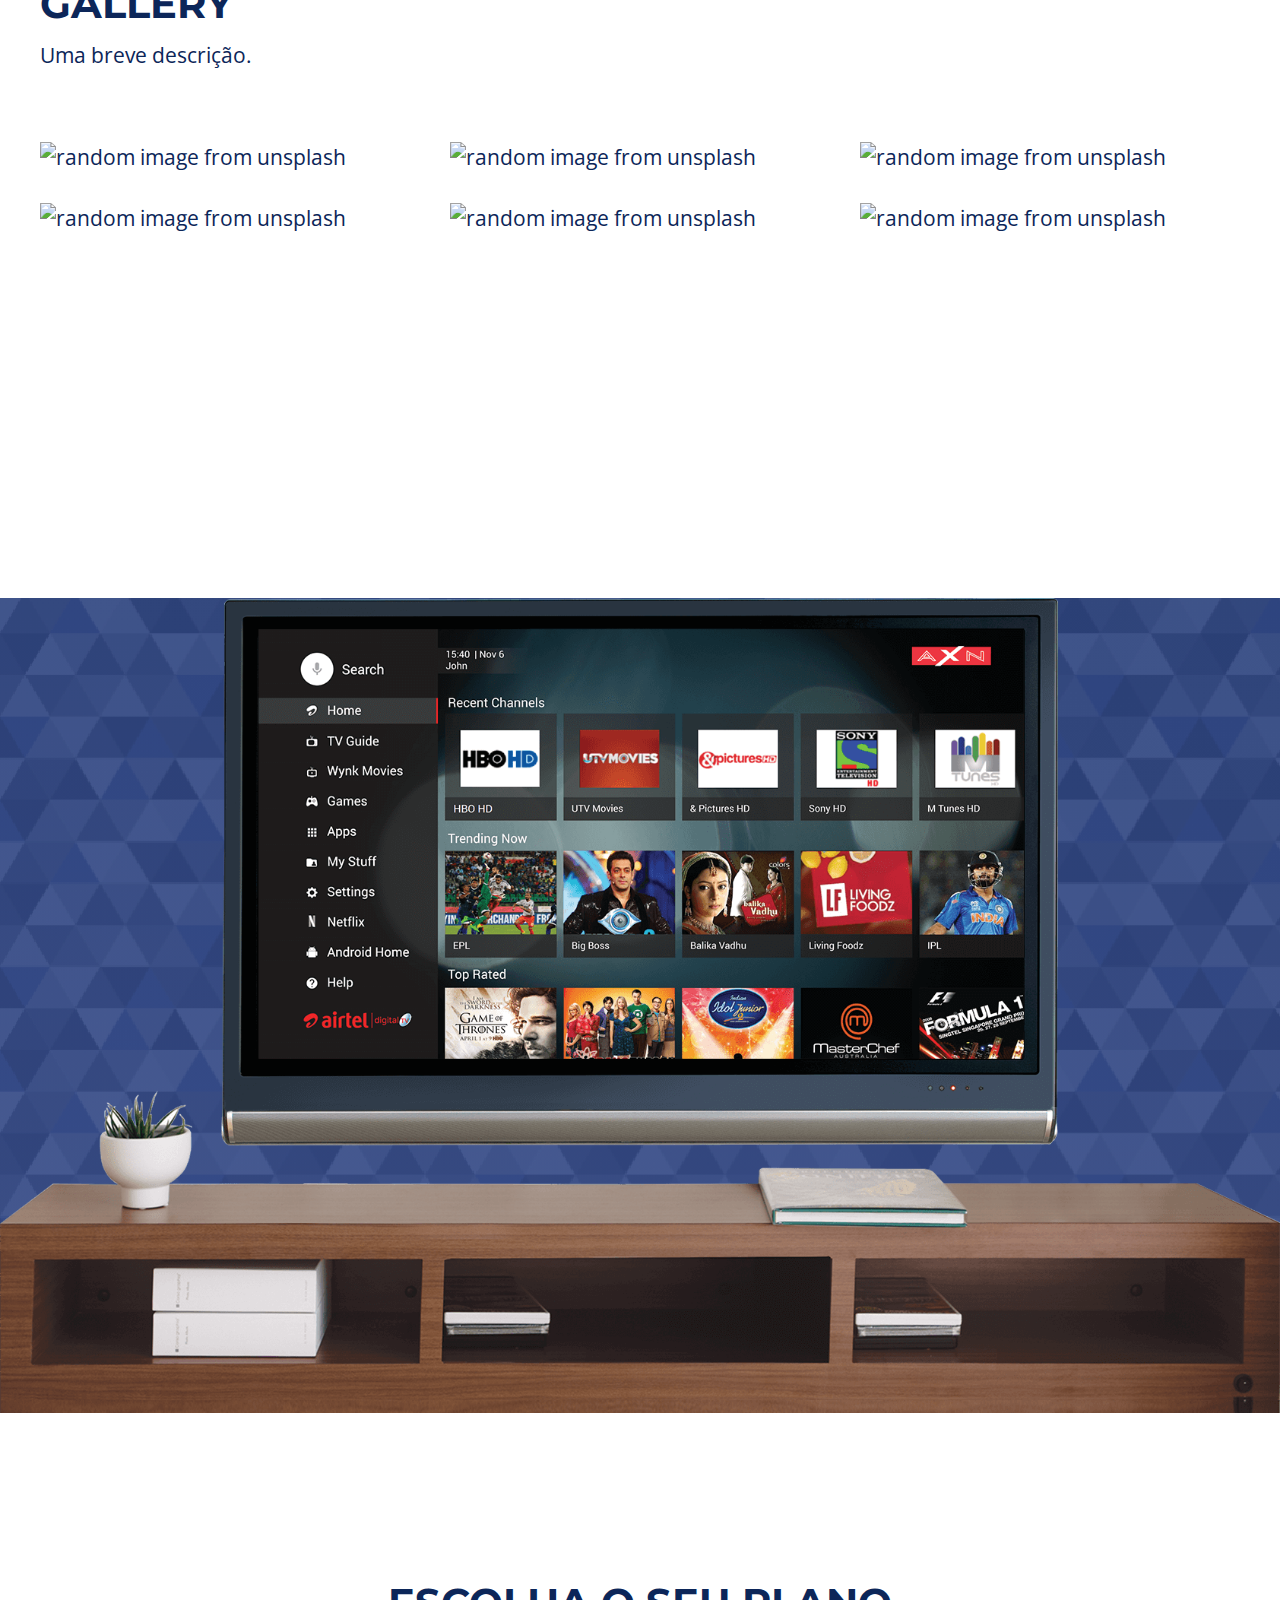
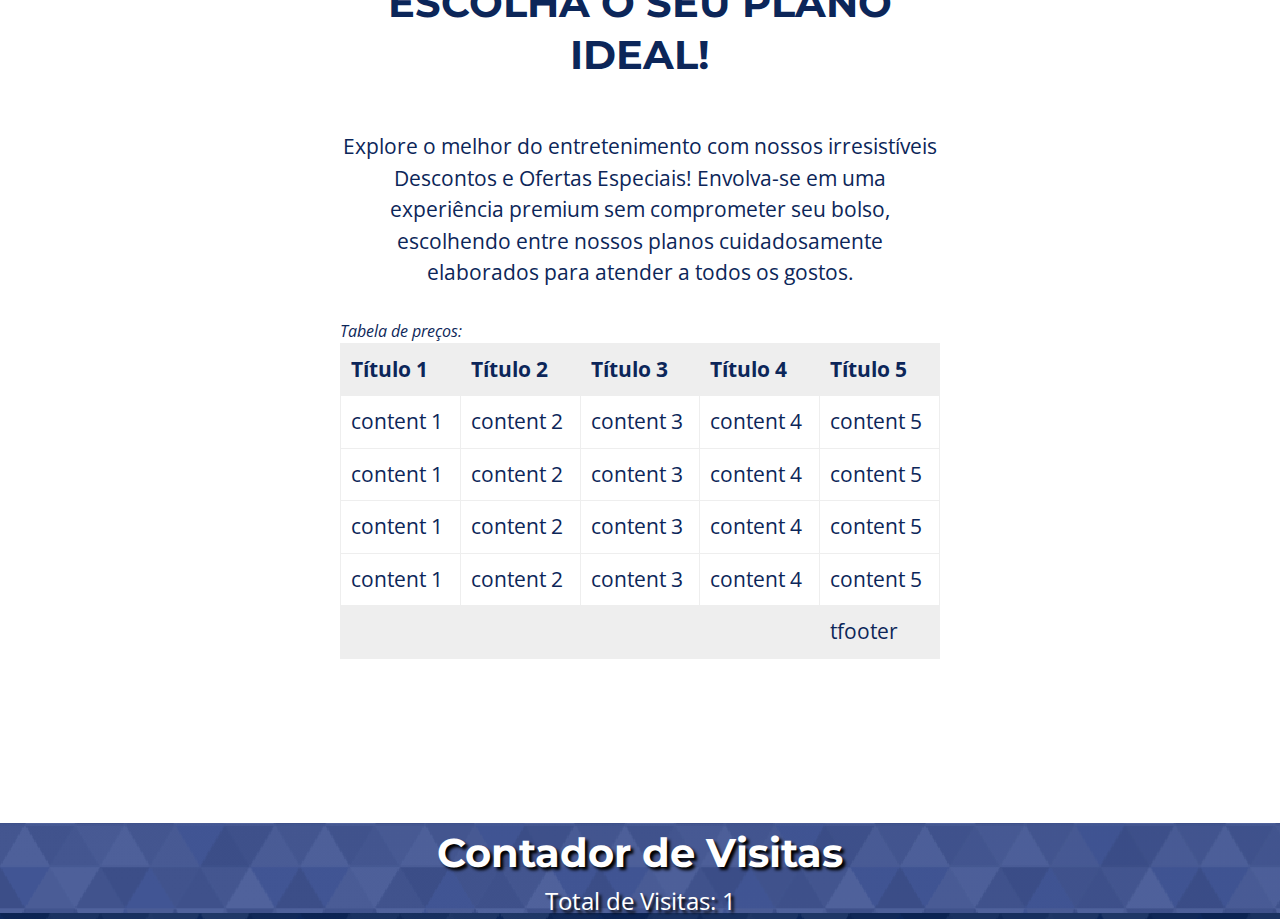
==== commit cc26d74a: "comit" ====
--- a/index.html
+++ b/index.html
@@ -248,7 +248,7 @@
 
 <!--motor-couter js  -->
 <div class="motor-counter">
-  <h1>Contador de Visitas</h1>
+  <h5>Contador de Visitas</h5>
   <p id="counter">Carregando...</p>
 </div>
 
--- a/assets/styles/elements.css
+++ b/assets/styles/elements.css
@@ -81,6 +81,5 @@
 }
 
 tfoot td, table th{
-    
     background: var(--light-gray-color);
 }--- a/assets/styles/couter.css
+++ b/assets/styles/couter.css
@@ -2,21 +2,18 @@
 
 .motor-counter {
     text-align: center;
-    font-family: 'Arial', sans-serif;
-    margin: 0;
-    padding: 0;
-    display: flex;
-    align-items: center;
     justify-content: center;
-    height: 100vh;
-    background-color: #f4f4f4;
+    height: 10vh;
+    /* background-color: black; */
 }
 
-h1 {
-    color: #333;
+.motor-counter h5 {
+    color: var(--white-color);
+    text-shadow: 3px 3px 3px black;
 }
 
 #counter {
     font-size: 24px;
-    color: #007BFF;
+    color: white;
+    text-shadow: 3px 3px 3px black;
 }
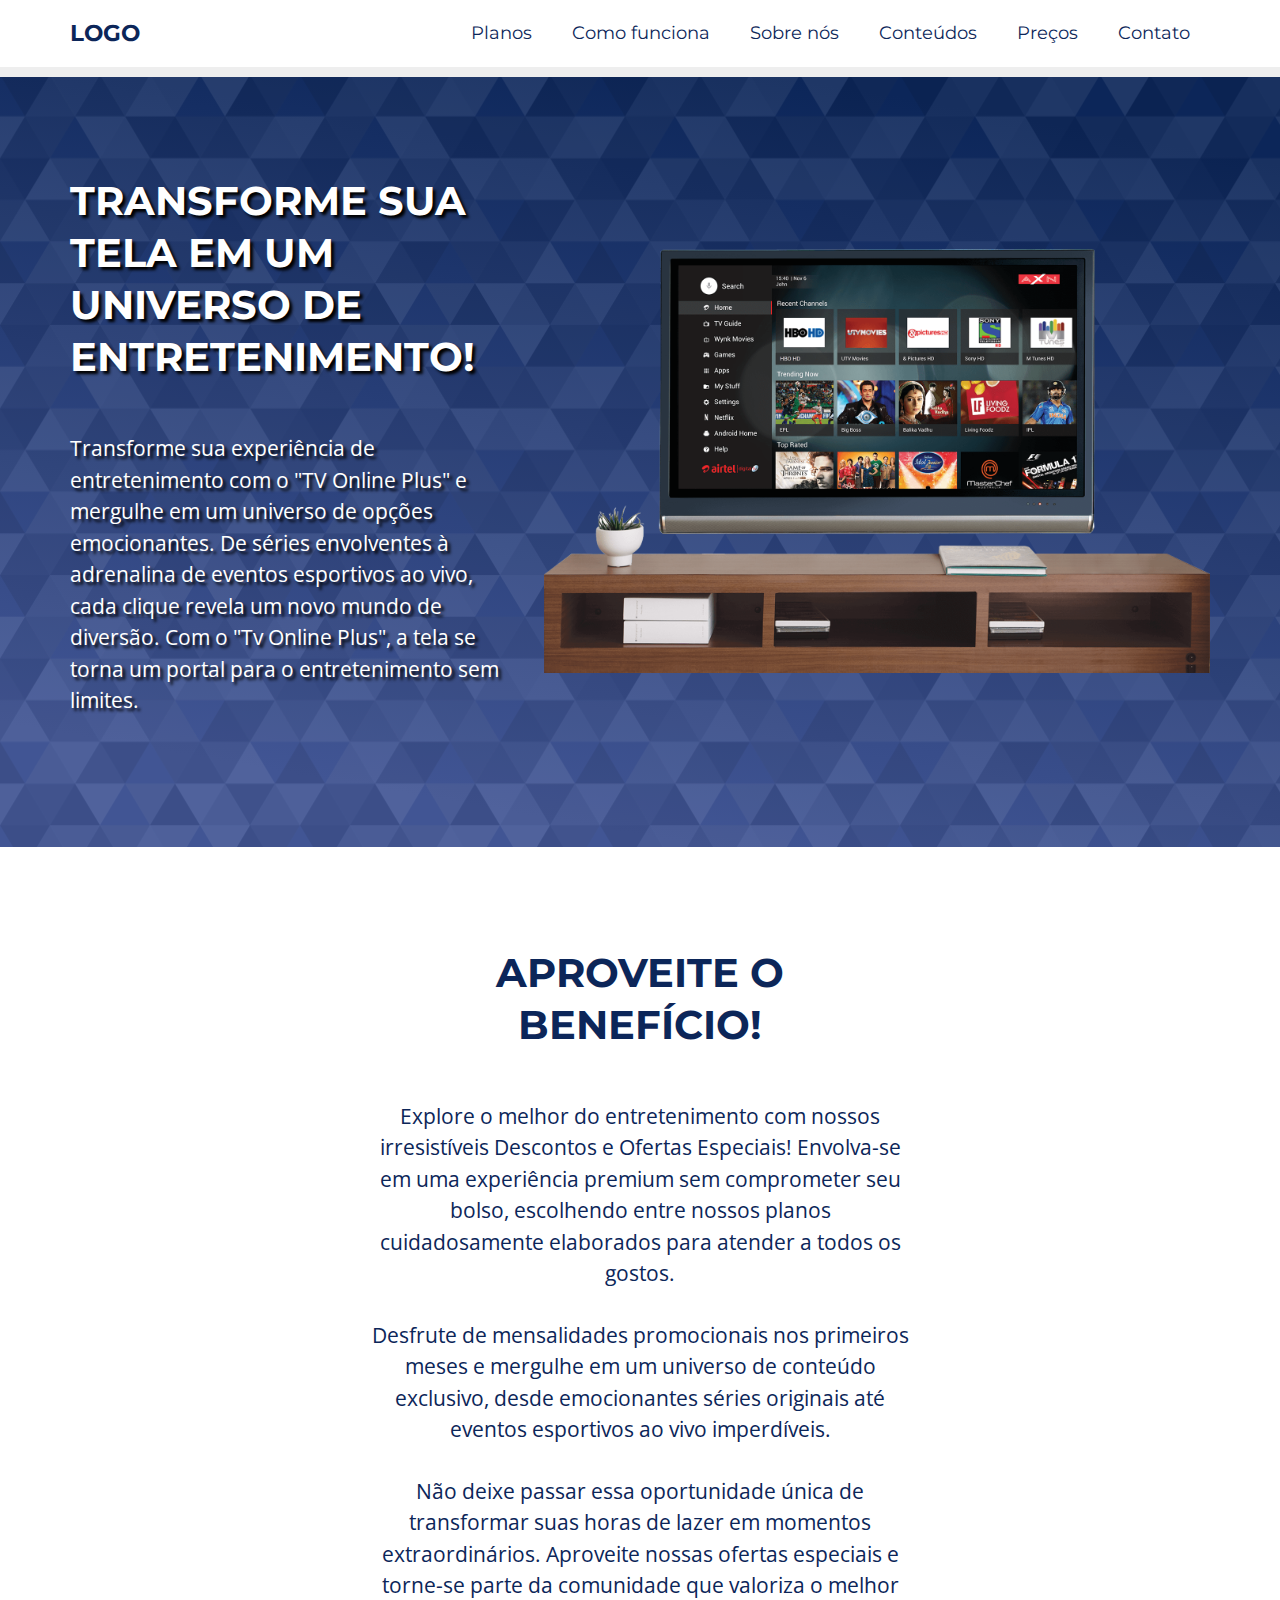
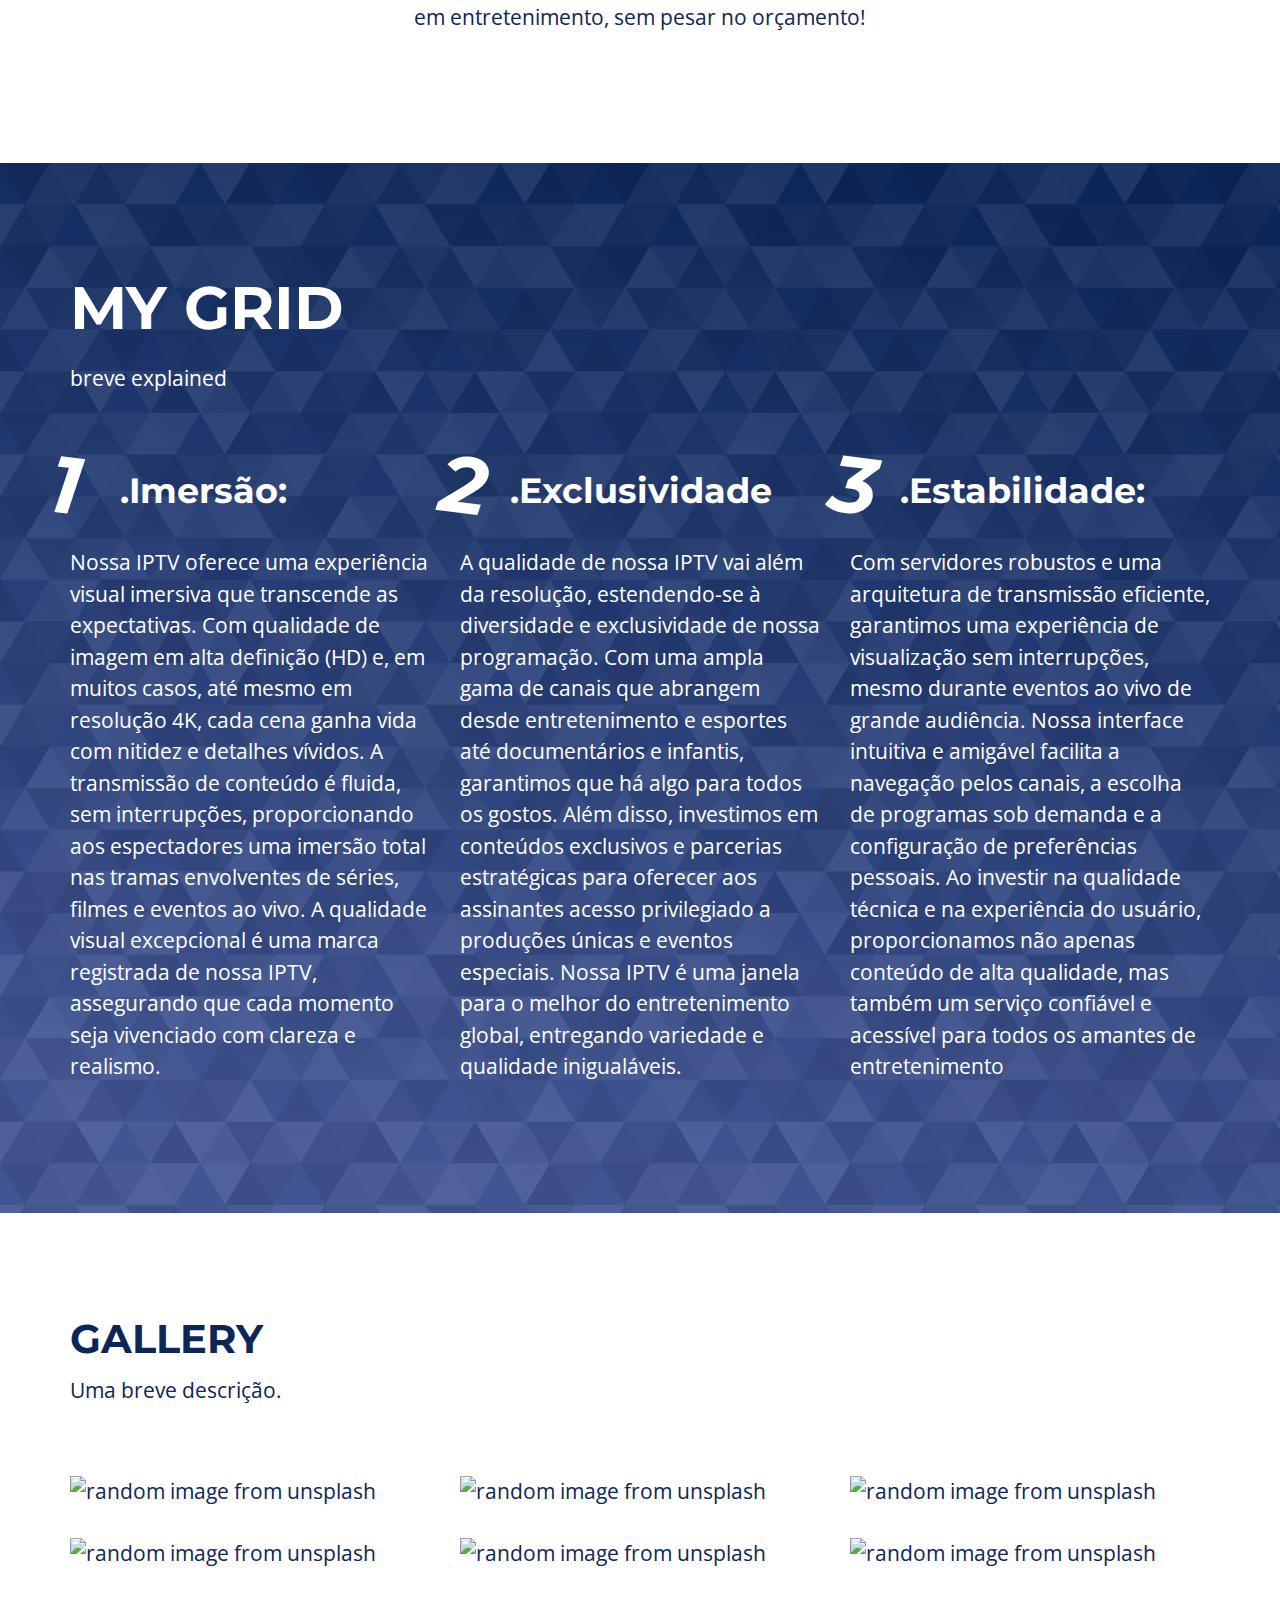
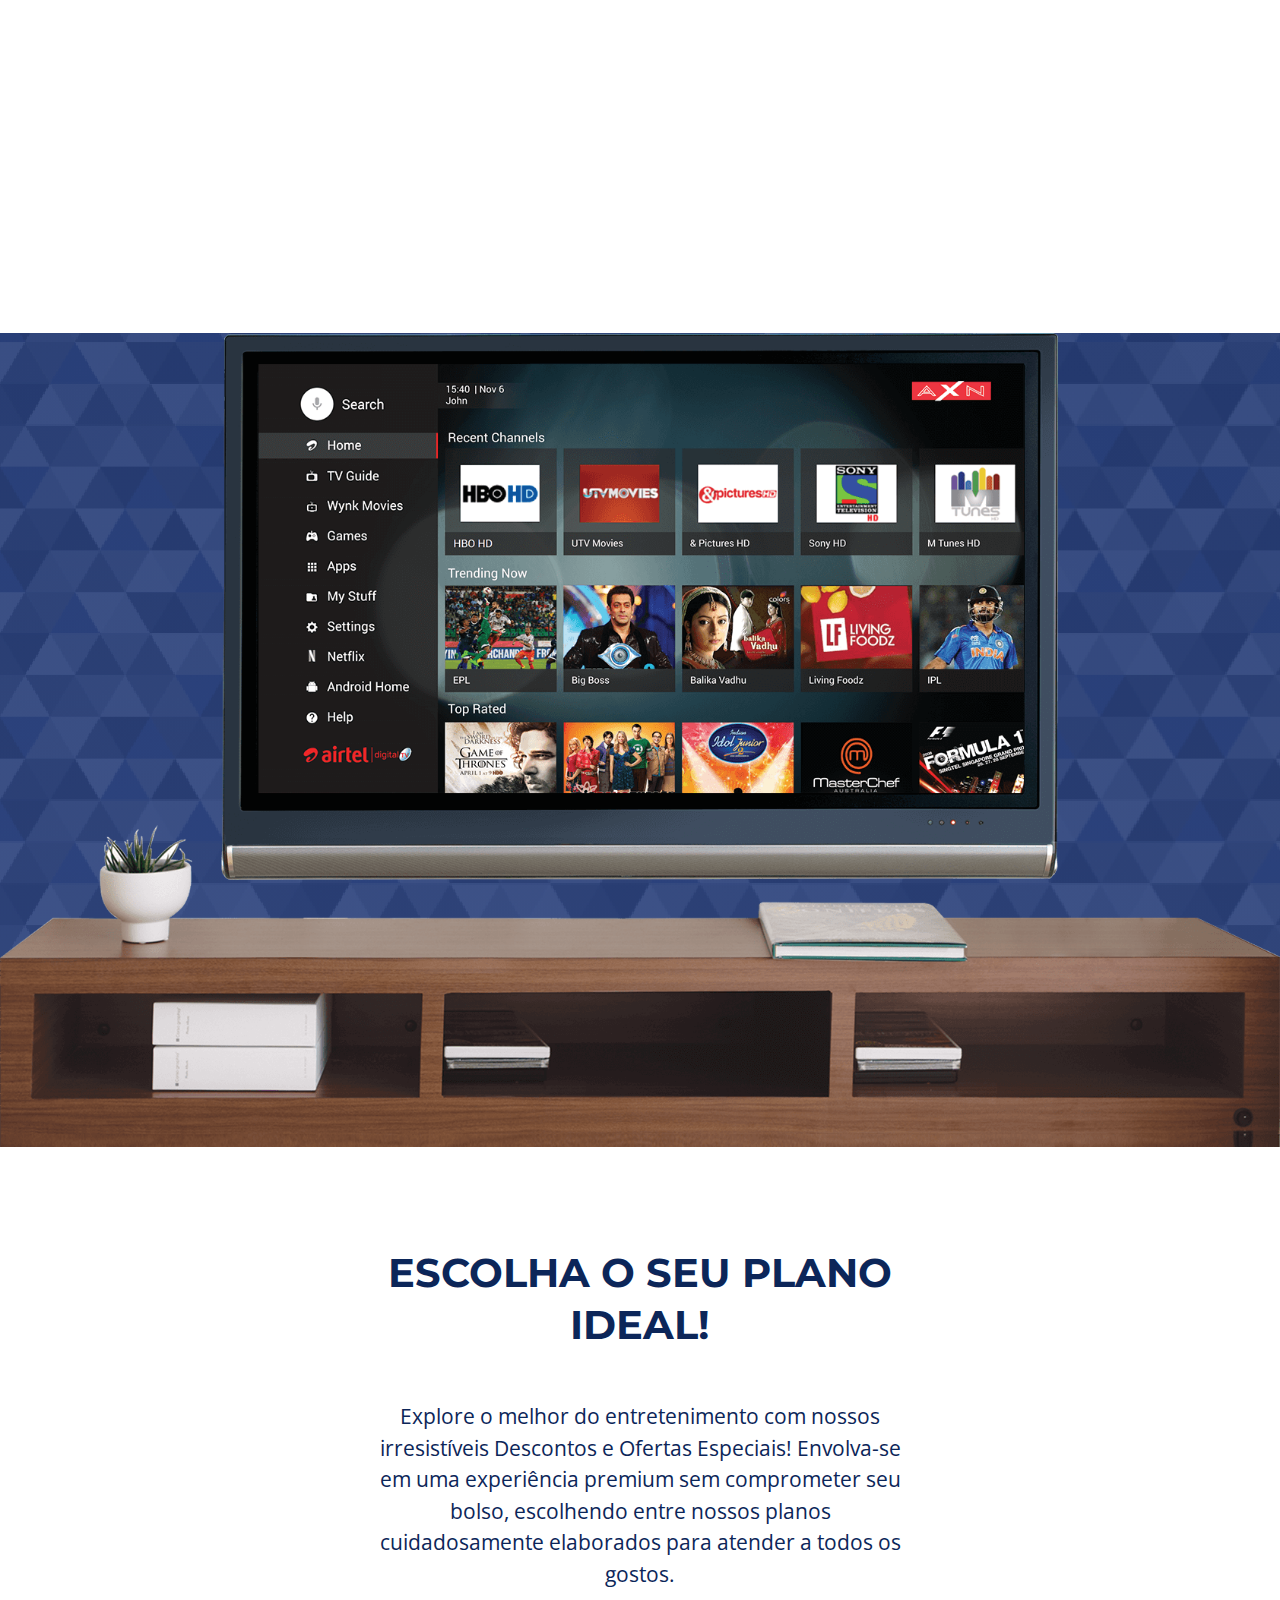
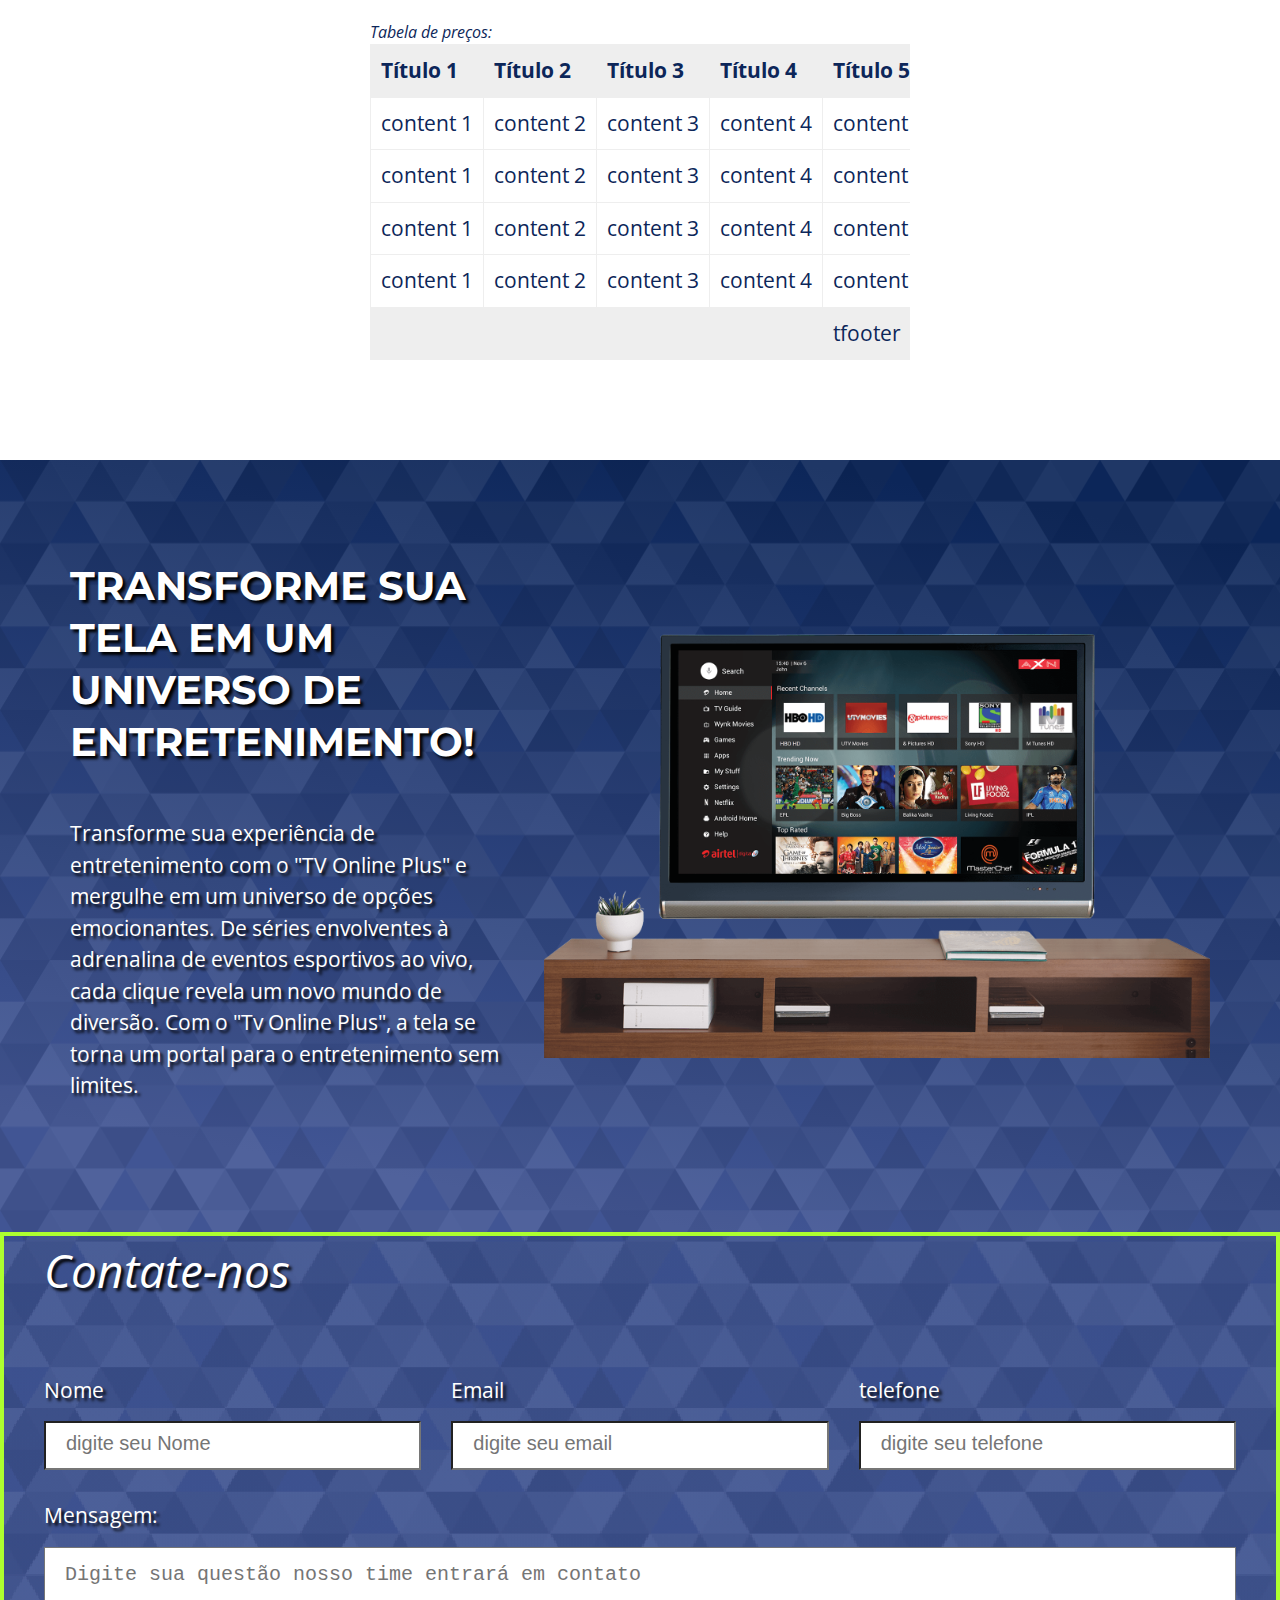
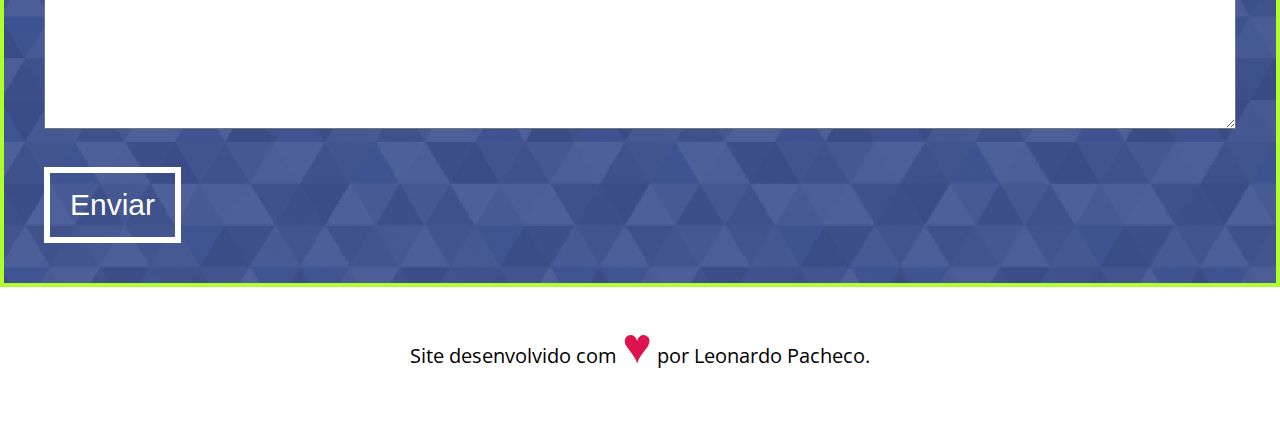
==== commit 4ebea375: "Acertando-responsividade" ====
--- a/index.html
+++ b/index.html
@@ -33,7 +33,8 @@
             <li><a href="#top3">Como funciona</a></li>
             <li><a href="#grid-one">Sobre nós</a></li>
             <li><a href="#gallery">Conteúdos</a></li>
-            <li><a href="#contato">Preços</a></li>
+            <li><a href="#prices">Preços</a></li>
+            <li><a href="#footer">Contato</a></li>
           </ul>
         </nav>
       </div>
@@ -59,9 +60,9 @@
         </div>
       </div>
     </section>
-    <div id="top3" class="menu-spacing"></div>
-
-    <section class="white-bg section">
+    <!-- <div id="top3" class="menu-spacing"></div> -->
+
+    <section id="top3" class="white-bg section">
       <div class="main-content top3-content">
         <h2>Aproveite o benefício!</h2>
         <p>
@@ -83,9 +84,10 @@
         </p>
       </div>
     </section>
-
+    
     <!-- <div id="grid-one" class="menu-spacing"></div> -->
-
+    <!-- <div class="espace1"></div> -->
+    
     <section id="grid-one" class="grid-one main-bg section">
       <div class="main-content grid-one-content">
         <h1 class="grid-main-heading">my grid</h1>
@@ -174,7 +176,7 @@
       </div>
     </div>
   </section>
-  <div id="contato"></div>
+  <div id="prices"></div>
   
   <section class="white-bg section">
     <div class="main-content top3-content">
@@ -244,13 +246,64 @@
   </div>
 </section>
 
-
+<section id="contact" class="intro main-bg section">
+  <div class="main-content intro-content">
+    <div class="intro-text-content">
+      <h2>Transforme sua tela em um universo de entretenimento!</h2>
+      <p>
+        Transforme sua experiência de entretenimento com o "TV Online Plus"
+        e mergulhe em um universo de opções emocionantes. De séries
+        envolventes à adrenalina de eventos esportivos ao vivo, cada clique
+        revela um novo mundo de diversão. Com o "Tv Online Plus", a tela se
+        torna um portal para o entretenimento sem limites.
+      </p>
+    </div>
+    
+    <div class="intro-img">
+      <img src="./assets/img/intro-tv.png" alt="descrever imagem" />
+    </div>
+  </div>
+</section>
+  <!-- <div id="top3" class="menu-spacing"></div> -->
+  
+  <div class="contact-form">
+    <!-- <img src="./assets/img/intro-tv.png" alt="descrever imagem" /> -->
+    
+    <fieldset class="form-grid">
+      <legend>Contate-nos</legend>
+      <div class="form-group">
+        <label for="name">Nome</label>
+        <input type="text" name="name" id="name" placeholder="digite seu Nome">
+      </div>
+      <div class="form-group">
+        <label for="email">Email</label>
+        <input type="email" name="email" id="email" placeholder="digite seu email">
+      </div>
+      <div class="form-group">
+        <label for="telefone">telefone</label>
+        <input type="telefone" name="telefone" id="telefone" placeholder="digite seu telefone">
+      </div>
+      <div class="form-group full-width">
+      <label for="message">Mensagem:</label>
+      <textarea name="message" id="message" cols="30" rows="10"
+      placeholder="Digite sua questão nosso time entrará em contato"></textarea> 
+    </div>
+    <div class="form-group full-width">
+      <button type="submit">Enviar</button>
+    </div>
+  </fieldset>
+</div>
+
+<footer id="footer"  class="white-bg footer">
+  <p><a href="https://mrlap.github.io/LinkTree/" target="_blank">Site desenvolvido com <span class="heart">♥</span> por Leonardo Pacheco.</a>  
+  </p>
+</footer>
 
 <!--motor-couter js  -->
-<div class="motor-counter">
+<!-- <div class="motor-counter ">
   <h5>Contador de Visitas</h5>
   <p id="counter">Carregando...</p>
-</div>
+</div> -->
 
 <script src="./assets/js/motor.js" defer></script>
 </body>
--- a/assets/styles/elements.css
+++ b/assets/styles/elements.css
@@ -1,6 +1,7 @@
 * {
     margin: 0;
     padding: 0;
+    box-sizing: border-box;
 }
 
 html{
@@ -82,4 +83,5 @@
 
 tfoot td, table th{
     background: var(--light-gray-color);
-}+}
+
--- a/assets/styles/couter.css
+++ b/assets/styles/couter.css
@@ -4,16 +4,18 @@
     text-align: center;
     justify-content: center;
     height: 10vh;
-    /* background-color: black; */
+    background-color: gray;
 }
 
 .motor-counter h5 {
-    color: var(--white-color);
-    text-shadow: 3px 3px 3px black;
+    color: black;
+    text-shadow: 3px 3px 3px var(--primary-color);
+    background-color: gray;
 }
 
 #counter {
     font-size: 24px;
-    color: white;
-    text-shadow: 3px 3px 3px black;
+    color: black;
+    text-shadow: 2px 2px 2px var(--primary-color);
+    background-color: gray;
 }
--- a/assets/styles/classes.css
+++ b/assets/styles/classes.css
@@ -9,6 +9,9 @@
 .white-bg{
     background: var(--white-color);
     color: var(--primary-color);
+}
+.espace1{
+    padding: 10rem;
 }
 
 .main-content{
@@ -24,6 +27,27 @@
 }
 
 .menu-spacing{
-    height: 6.5rem;background: none;
+    height: 7.5rem;
+    background: none;
 }
 
+body .full-width{
+    width: 100%;
+    flex: 1 1 100%;
+}
+
+.form-group button{
+    border: 0.6rem solid var(--white-color);
+    background: none;
+    color: var(--white-color);
+    padding: 1.5rem 2rem;
+    font-size: 3rem;
+    cursor: pointer;
+    transition: all 300ms ease-in-out; 
+}
+
+.form-group button:hover{
+    background: var(--white-color);
+    color: var(--primary-color);
+    
+}
--- a/assets/styles/style.css
+++ b/assets/styles/style.css
@@ -26,7 +26,7 @@
     flex-direction: column;
     flex-wrap: nowrap;
     justify-content: center;
-    height: 90vh;
+    min-height: 90vh;
     text-align: center;
 }
 
@@ -81,6 +81,84 @@
     transition: all 300ms ease-in-out;
   }
   
-  .gallery-img img:hover {
+.gallery-img img:hover {
     transform: translate(-3%, 3%) scale(1.2) rotate(5deg);
-  }+  }
+
+.contact-form{
+    grid-column: span 2;
+    border: 4px solid greenyellow;
+
+  }
+
+.contact-form .form-grid{
+    border: none;
+    display: flex;
+    flex-direction: row;
+    flex-wrap: wrap;
+    gap: var(--gap);
+    padding: 4rem;
+  }
+.form-group{
+    flex: 1 1 320px;
+}
+.form-group label{
+    display: block;
+    margin-bottom: 1.5rem;
+    text-shadow: 3px 3px 3px black;
+
+}
+.form-group input:focus,
+.form-grid textarea:focus{
+    box-shadow: 0 0 2rem  var(--secondary-color);
+}
+.form-group input,
+.form-grid textarea{
+    background: var(--white-color);
+    padding: 1.5rem 2rem;
+    width: 100%;
+}
+
+.form-grid legend{
+    font-style: italic;
+    font-size: 4.6rem;
+    margin-bottom: 3rem;
+    text-shadow: 3px 3px 3px black;
+}
+
+.form-group ::placeholder{
+    font-size: 2rem;
+}
+
+.footer{
+    text-align: center;
+    padding: 2rem;
+}
+
+.footer a{
+    color: black;
+    font-size: 2rem;
+    margin: 0;
+}
+.heart{
+    color: var(--secondary-color);
+    font-size: 5rem;
+}
+
+@media (max-width: 800px){
+    .intro-content, .grid{
+        grid-template-columns: 1fr;
+    }
+    .gallery-img{
+        width: 100%;
+        min-width: 100%;
+        min-height: 100%;
+    }
+
+    .gallery-img img{
+        width: 100%;
+    }
+    
+    .grid-one-content{
+        display: block;
+    }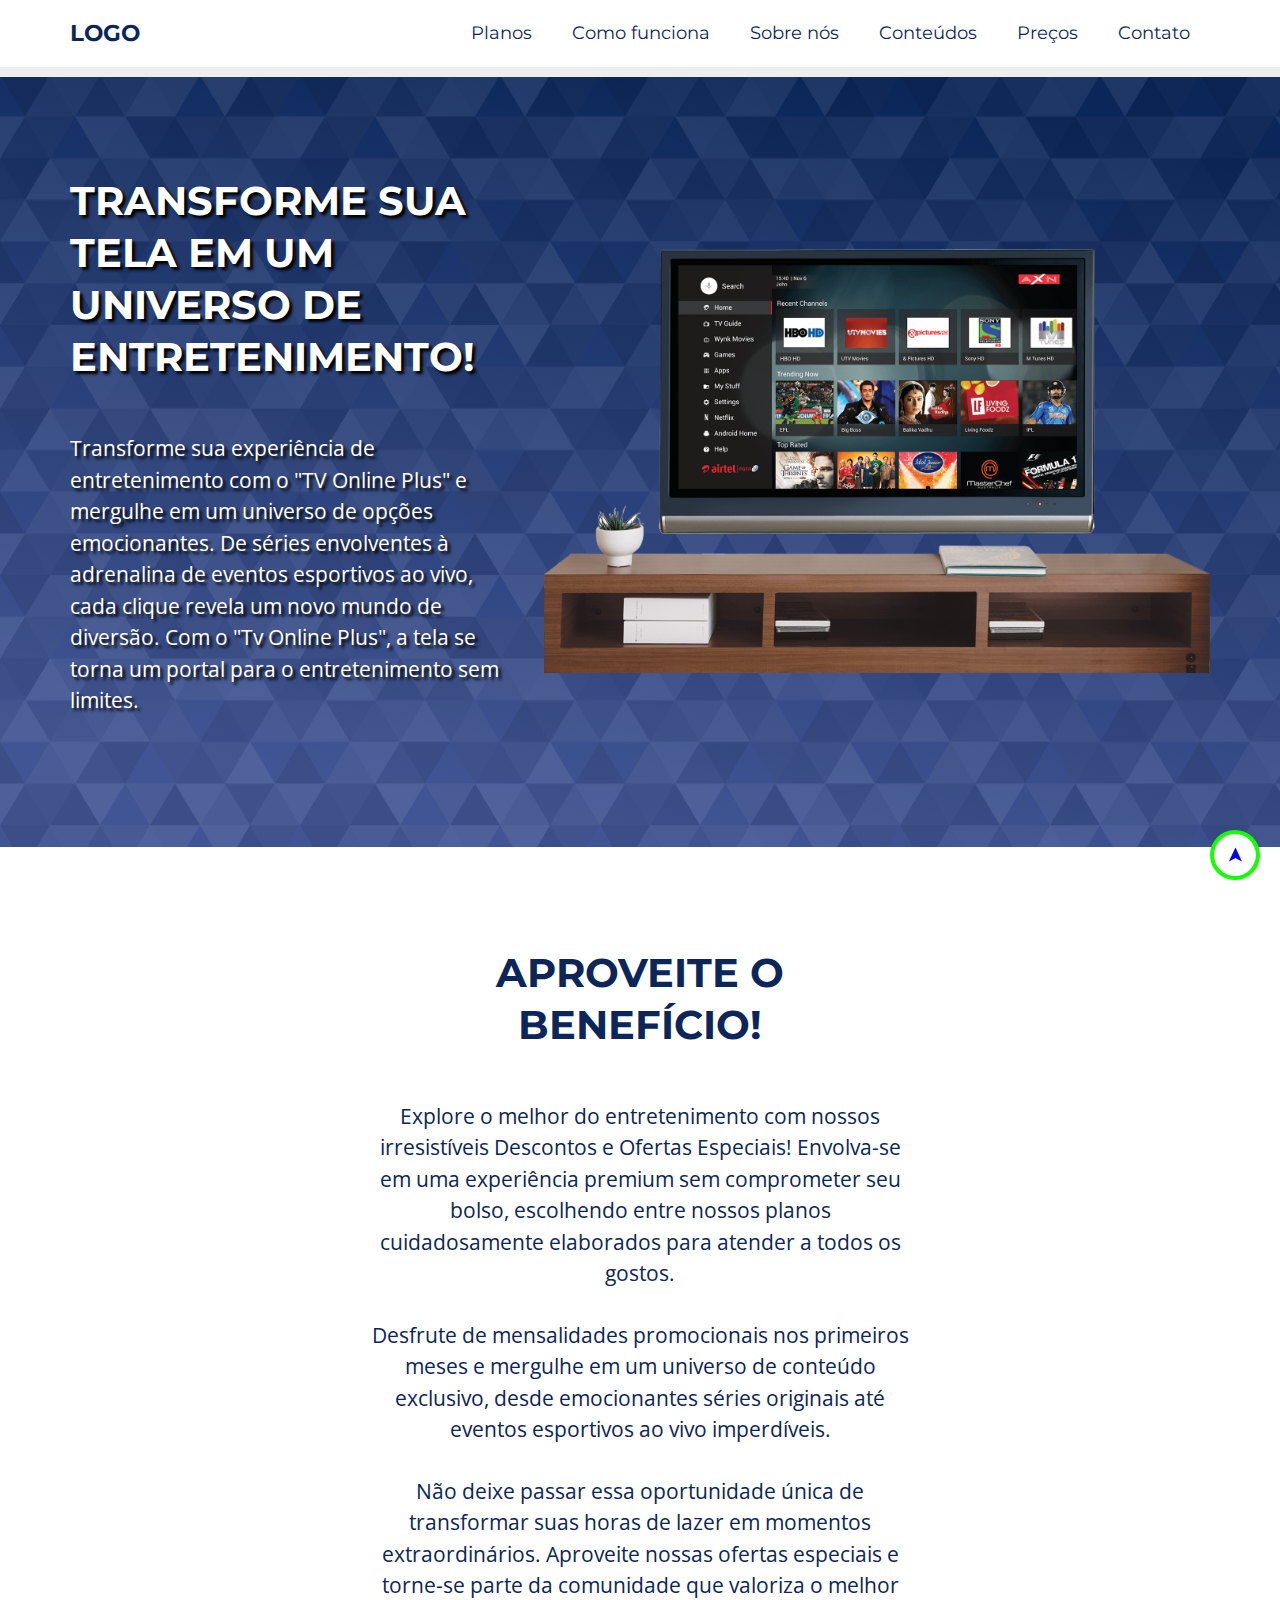
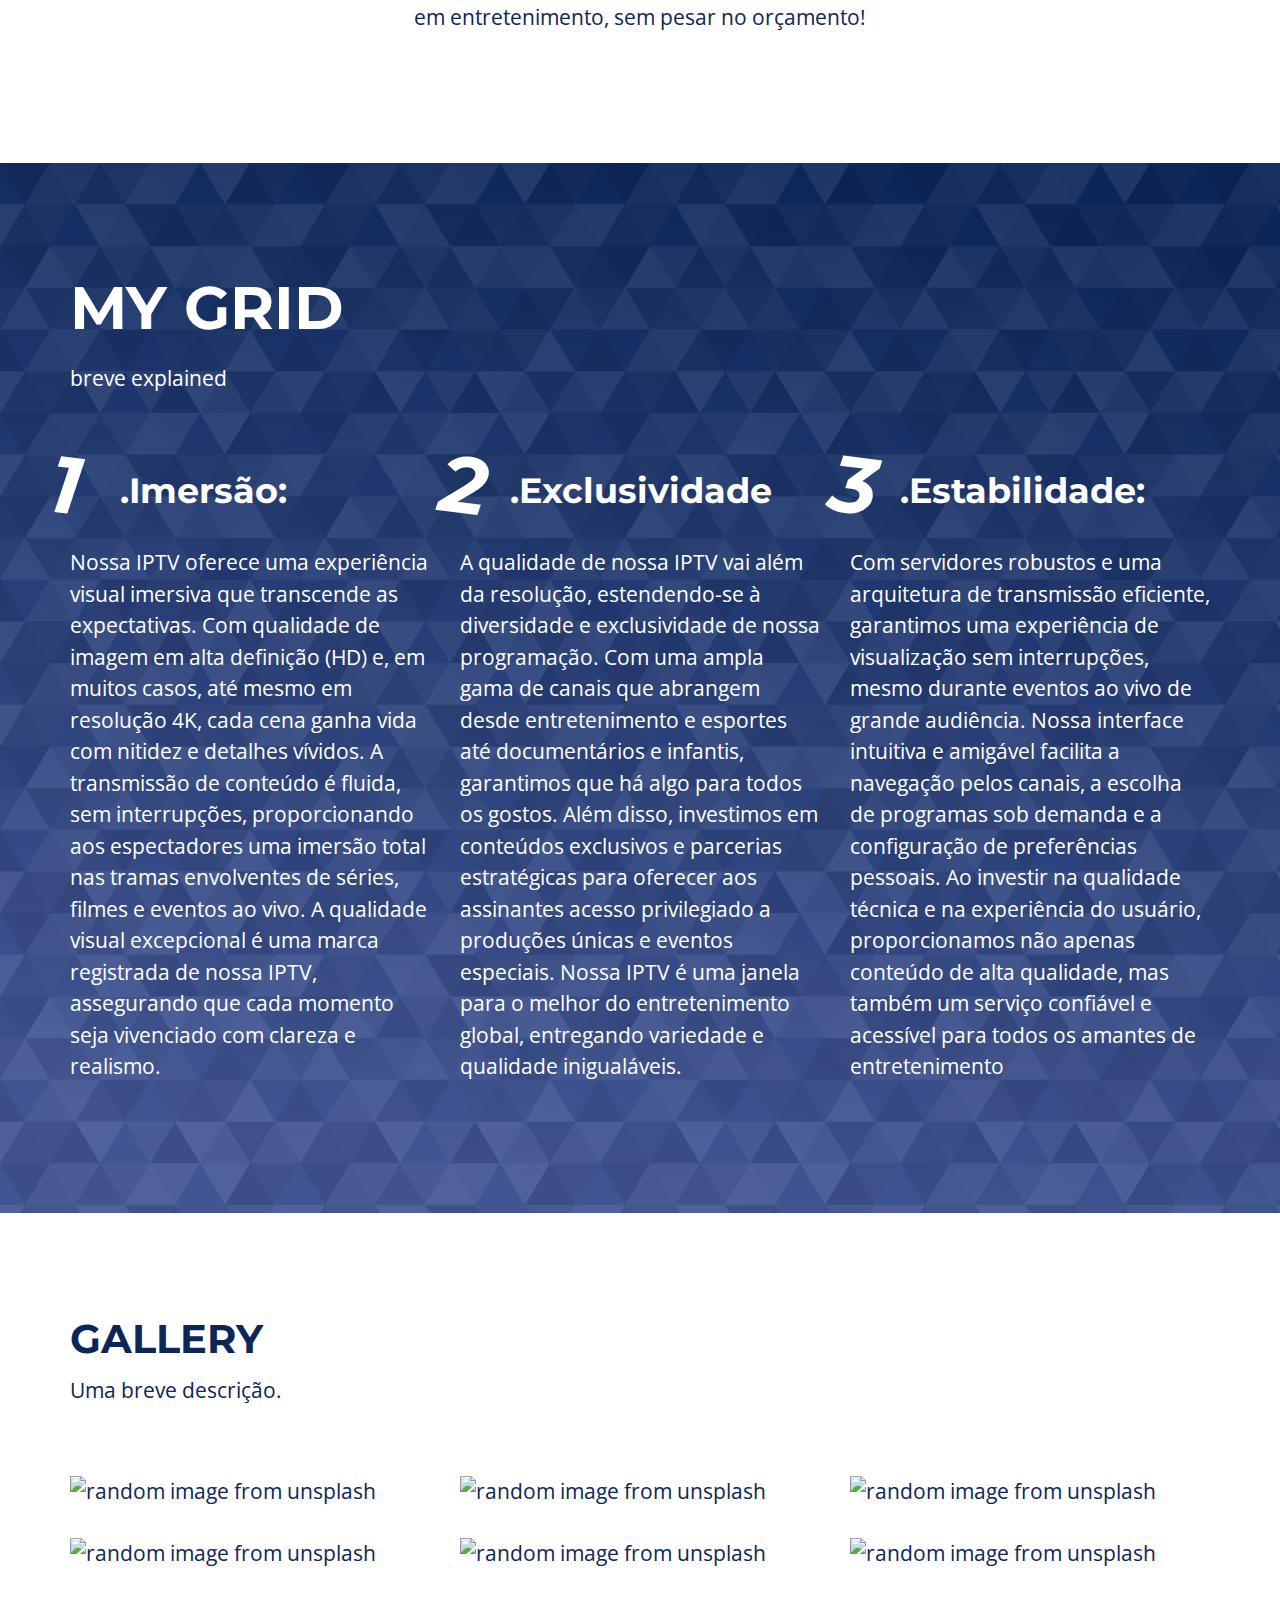
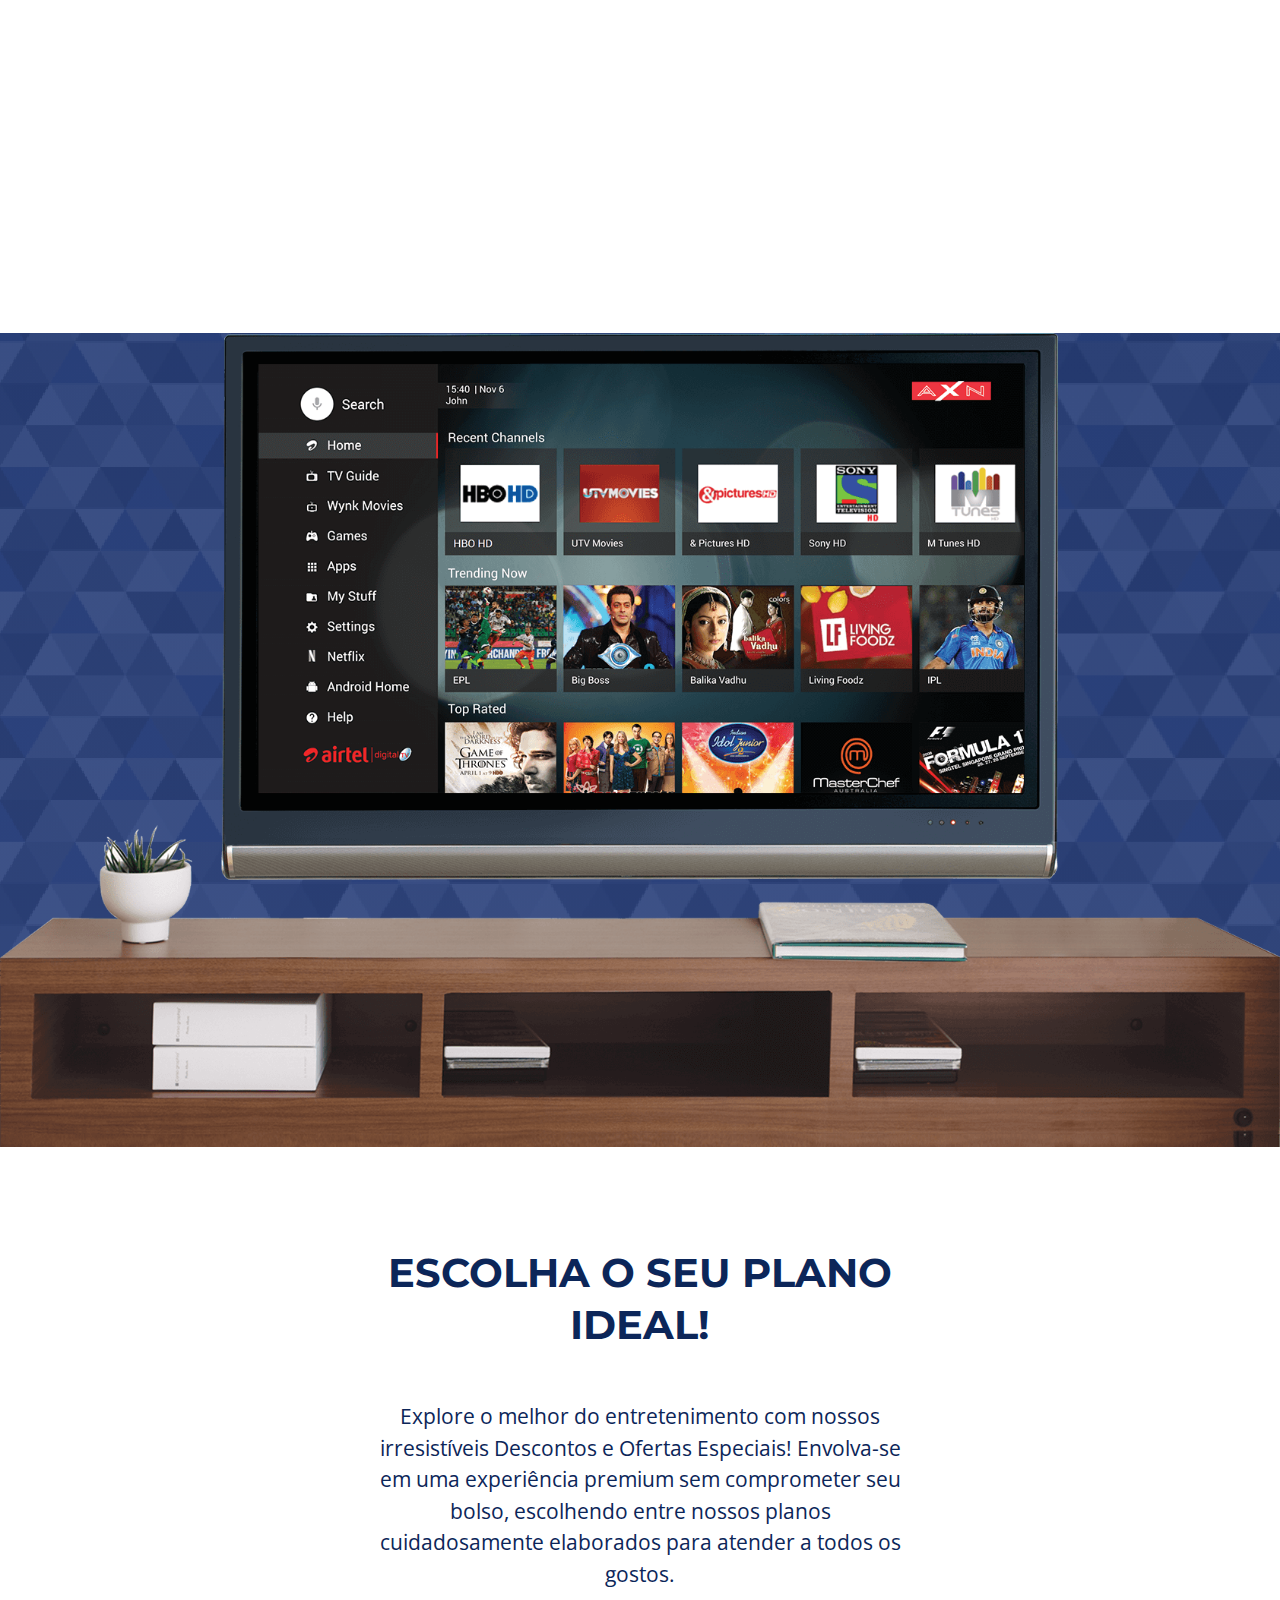
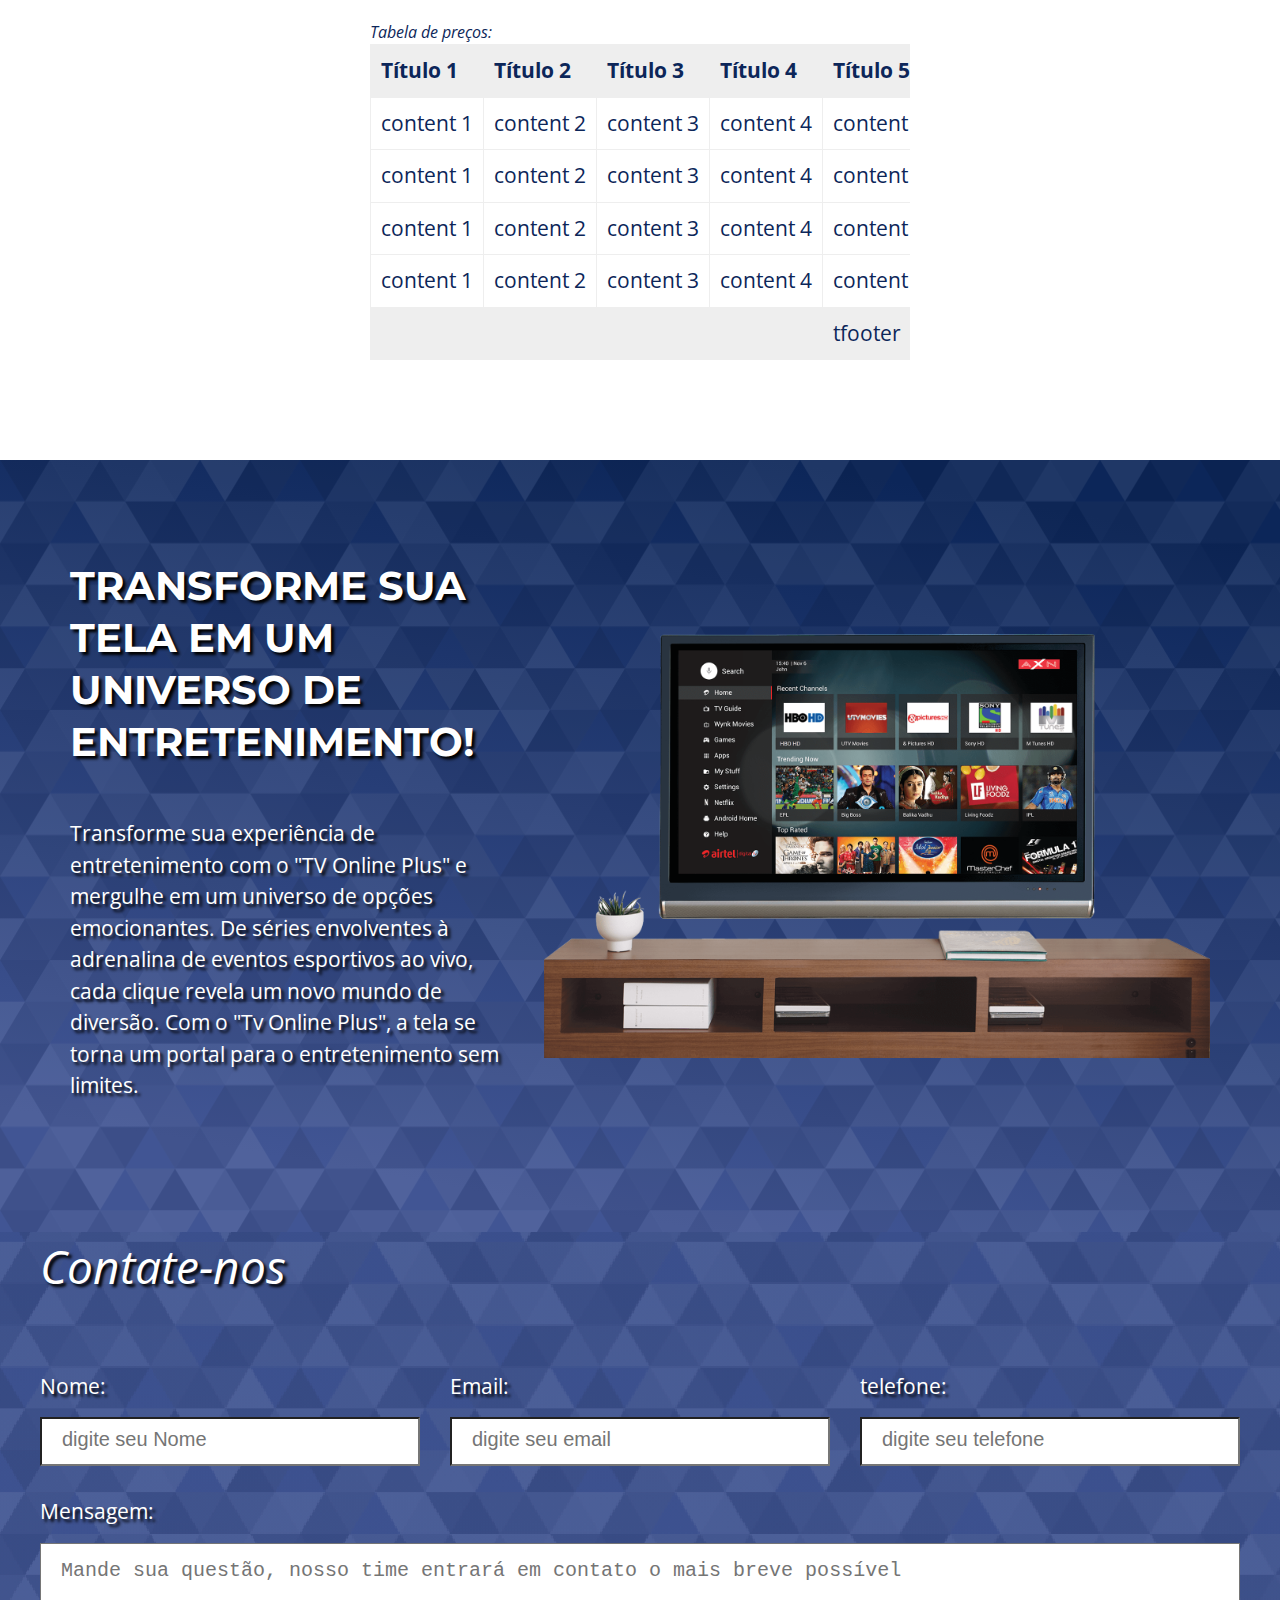
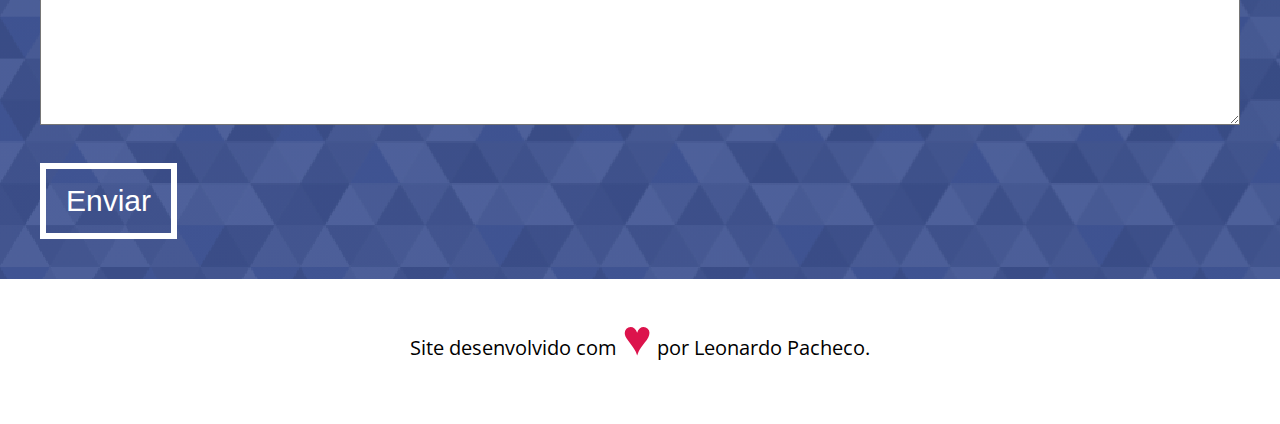
==== commit 6b6dd43a: "FInish-project!" ====
--- a/index.html
+++ b/index.html
@@ -24,11 +24,17 @@
   </head>
 
   <body class="main-bg">
+
+    <input id="close-menu" class="close-menu" type="checkbox" aria-label="Close menu" role="button">
+    <label class="close-menu-label" for="close-menu" title="close menu"></label>
+    
     <aside class="menu white-bg">
       <div class="main-content menu-content">
-        <h1><a href="#">logo</a></h1>
+        <h1 onclick="getElementById('close-menu').checked = false;">
+          <a href="#">logo</a>
+        </h1>
         <nav>
-          <ul>
+          <ul onclick="getElementById('close-menu').checked = false;">
             <li><a href="#">Planos</a></li>
             <li><a href="#top3">Como funciona</a></li>
             <li><a href="#grid-one">Sobre nós</a></li>
@@ -272,21 +278,21 @@
     <fieldset class="form-grid">
       <legend>Contate-nos</legend>
       <div class="form-group">
-        <label for="name">Nome</label>
+        <label for="name">Nome:</label>
         <input type="text" name="name" id="name" placeholder="digite seu Nome">
       </div>
       <div class="form-group">
-        <label for="email">Email</label>
+        <label for="email">Email:</label>
         <input type="email" name="email" id="email" placeholder="digite seu email">
       </div>
       <div class="form-group">
-        <label for="telefone">telefone</label>
+        <label for="telefone">telefone:</label>
         <input type="telefone" name="telefone" id="telefone" placeholder="digite seu telefone">
       </div>
       <div class="form-group full-width">
       <label for="message">Mensagem:</label>
       <textarea name="message" id="message" cols="30" rows="10"
-      placeholder="Digite sua questão nosso time entrará em contato"></textarea> 
+      placeholder="Mande sua questão, nosso time entrará em contato o mais breve possível"></textarea> 
     </div>
     <div class="form-group full-width">
       <button type="submit">Enviar</button>
@@ -298,6 +304,8 @@
   <p><a href="https://mrlap.github.io/LinkTree/" target="_blank">Site desenvolvido com <span class="heart">♥</span> por Leonardo Pacheco.</a>  
   </p>
 </footer>
+
+<a class="back-to-top" href="#">➤</a>
 
 <!--motor-couter js  -->
 <!-- <div class="motor-counter ">
--- a/assets/styles/style.css
+++ b/assets/styles/style.css
@@ -87,7 +87,7 @@
 
 .contact-form{
     grid-column: span 2;
-    border: 4px solid greenyellow;
+    /* border: 4px solid greenyellow; */
 
   }
 
@@ -145,6 +145,26 @@
     font-size: 5rem;
 }
 
+.close-menu{
+    display: none;
+}
+
+.back-to-top{
+    position: fixed;
+    bottom: 2rem;
+    right: 2rem;
+    background: var(--white-color);
+    width: 5rem;
+    height: 5rem;
+    display: flex;
+    justify-content: center;
+    align-items: center;
+    border-radius: 50%;
+    transform: rotate(-90deg);
+    border: 4px solid rgb(21, 255, 0);
+
+}
+
 @media (max-width: 800px){
     .intro-content, .grid{
         grid-template-columns: 1fr;
@@ -161,4 +181,68 @@
     
     .grid-one-content{
         display: block;
-    }+    }
+    .menu{
+        bottom: 0;
+        text-align: center;
+        display: none;
+    }
+    
+    .menu-content, .menu-content ul{
+        flex-direction: column;
+        justify-content: center;
+    }
+    
+    .menu-content{
+        height: 100vh;
+    }
+
+    /* .close-menu{
+        position: fixed;
+        z-index: 2;
+        top: 0;
+        left: 0;
+    } */
+
+    .close-menu-label::after{
+        content: '☰';
+        position: fixed;
+        z-index: 2;
+        top: 2rem;
+        right: 2rem;
+        background: var(--primary-color);
+        color: var(--white-color);
+        font-size: 3rem;
+        line-height: 3rem;
+        width: 3rem;
+        height: 3rem;
+        text-align: center;
+        padding: 1rem;
+        cursor: pointer;
+        border-radius: 50%;
+        border: 4px solid rgb(21, 255, 0);
+    }
+
+    /* × */
+    .close-menu:checked~.menu{
+        display: block;
+    }
+    
+    .close-menu:checked~.close-menu-label::after{
+        display: block;
+        content: '×';
+    }
+    
+    .menu-spacing{
+        display: none;
+    }
+
+
+
+
+
+
+
+
+
+}